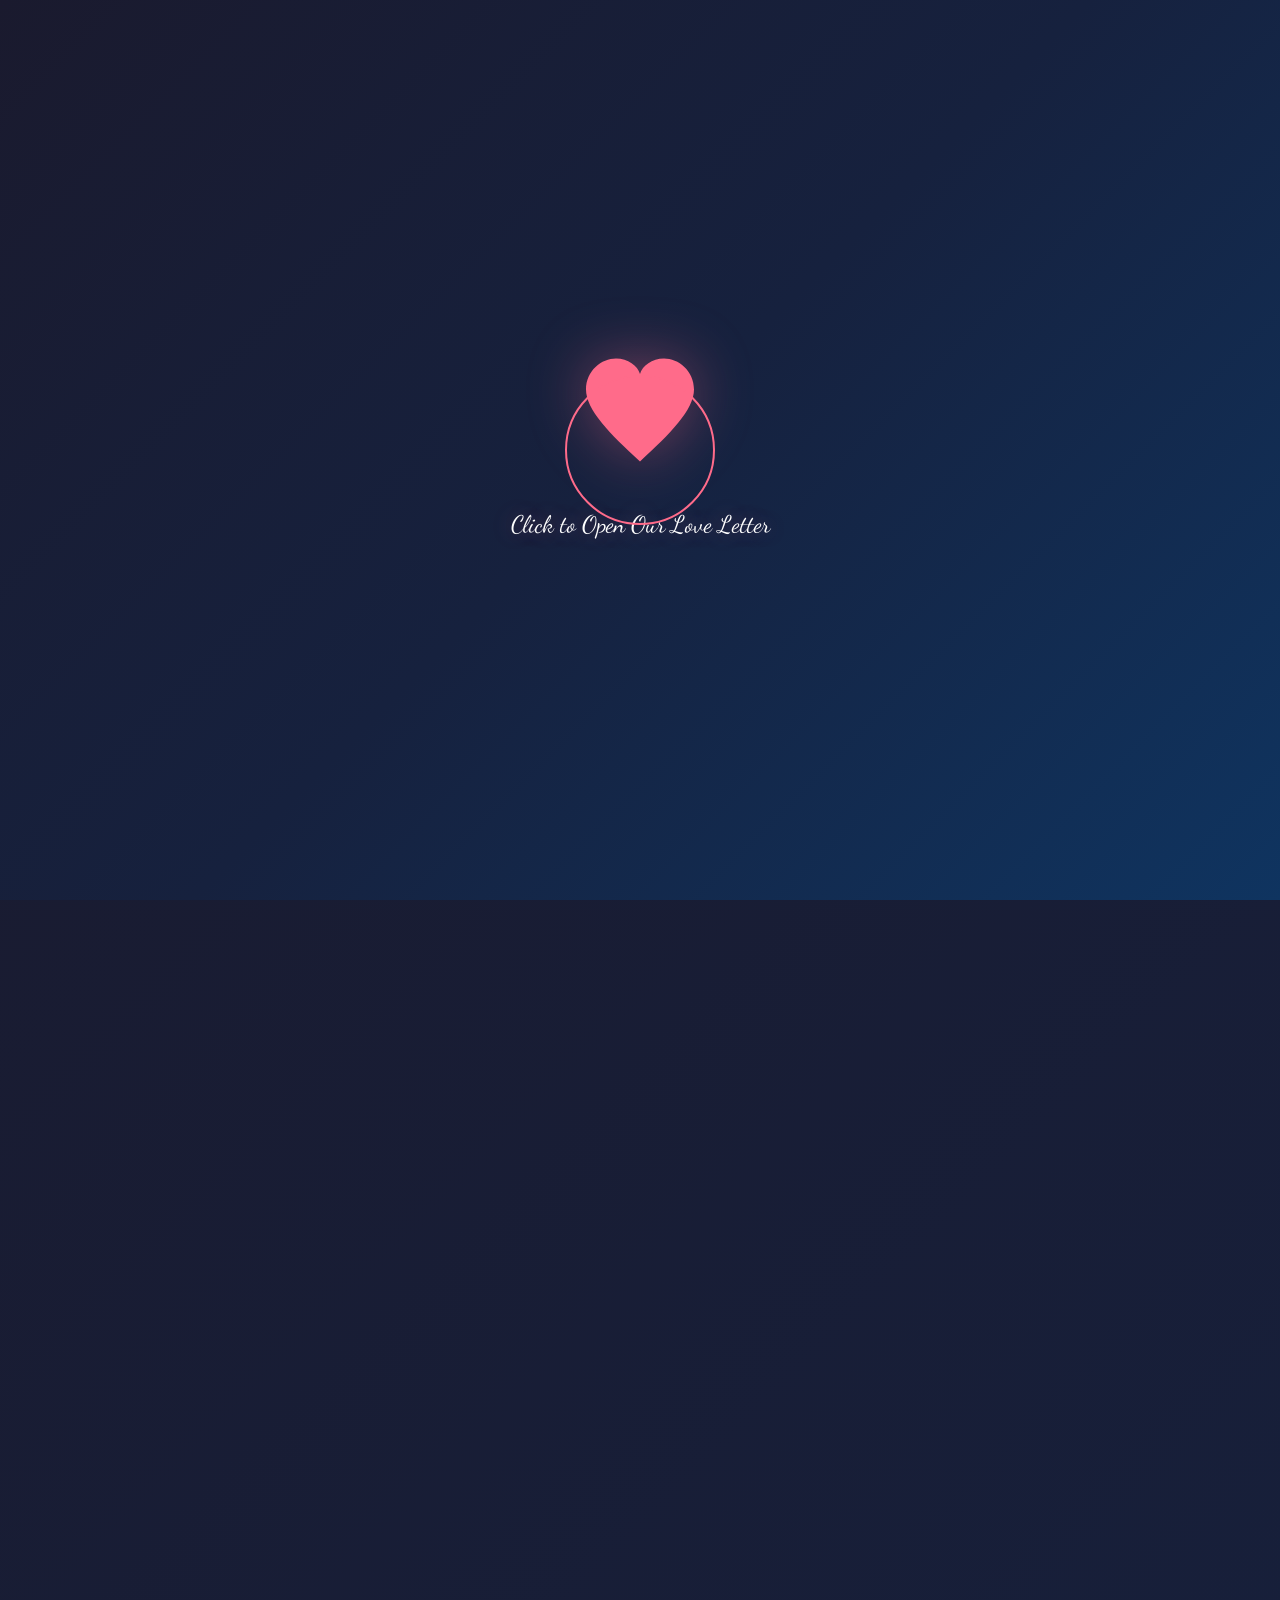
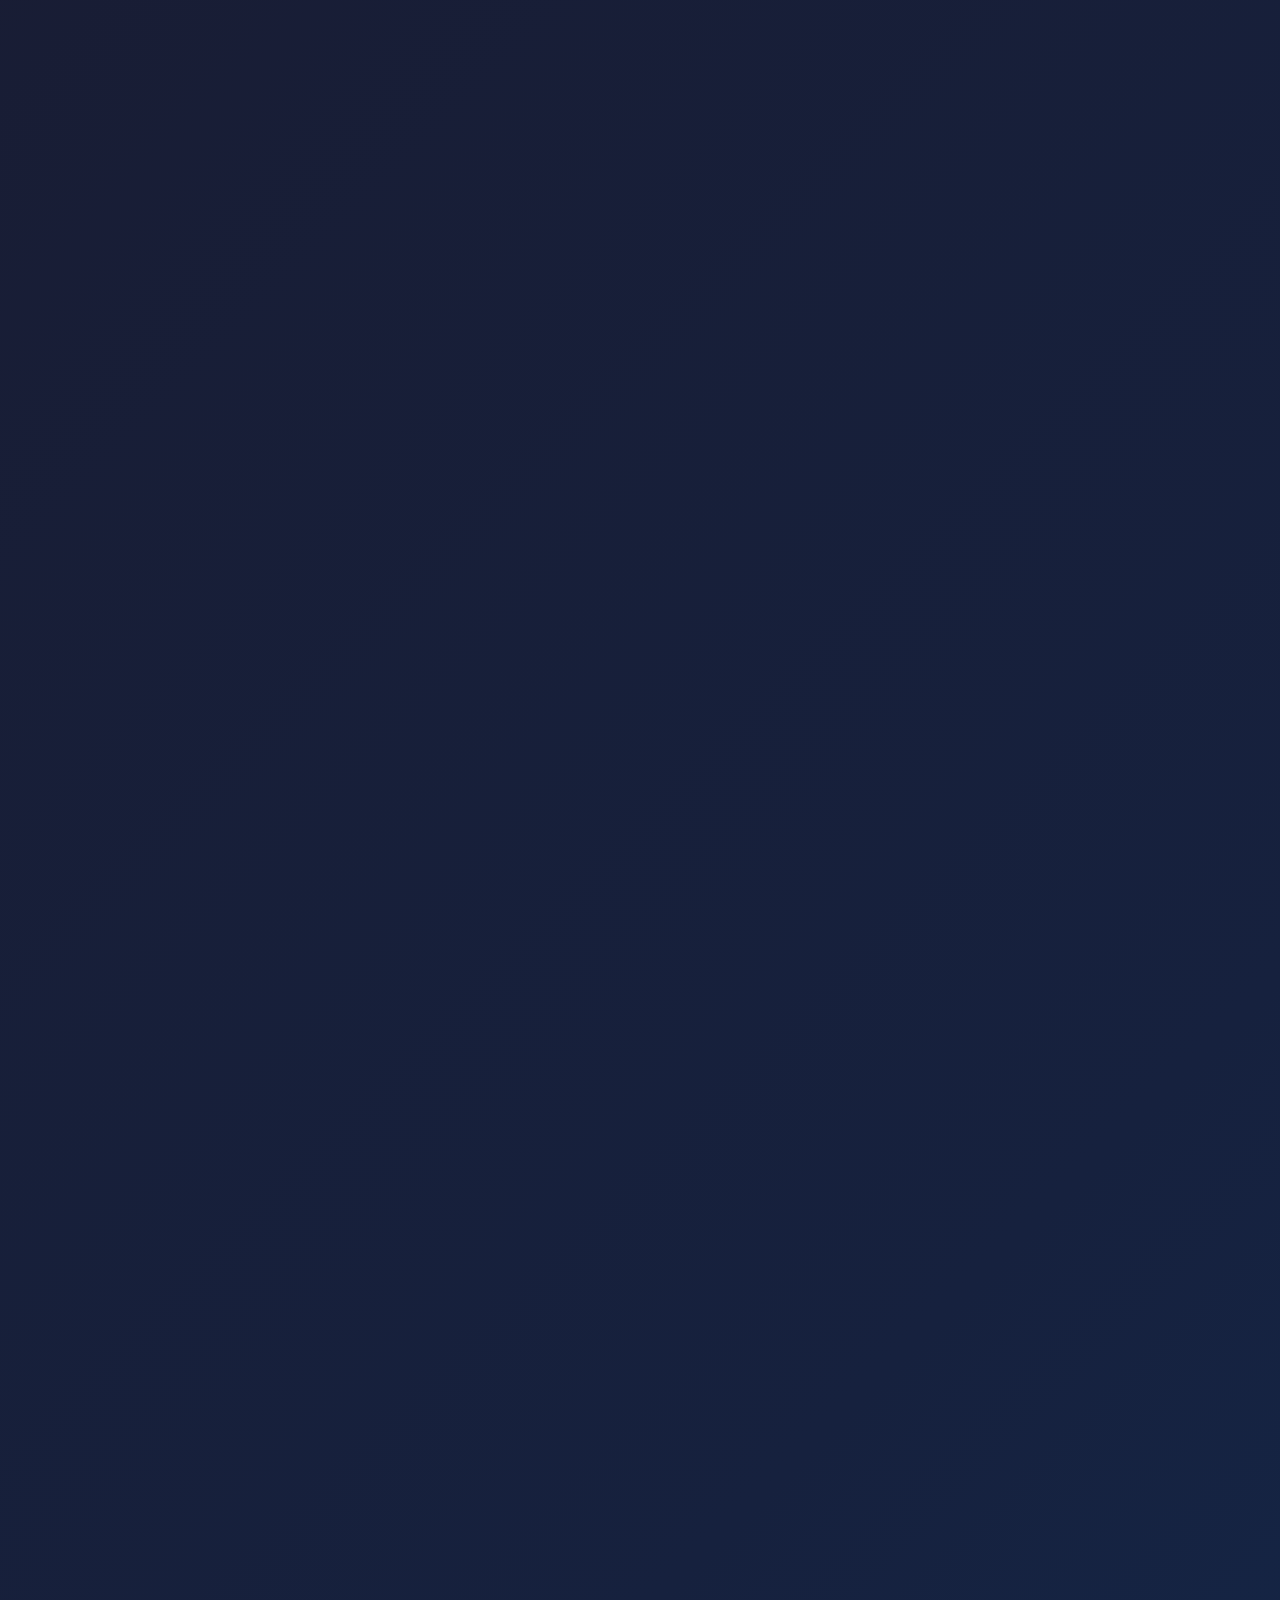
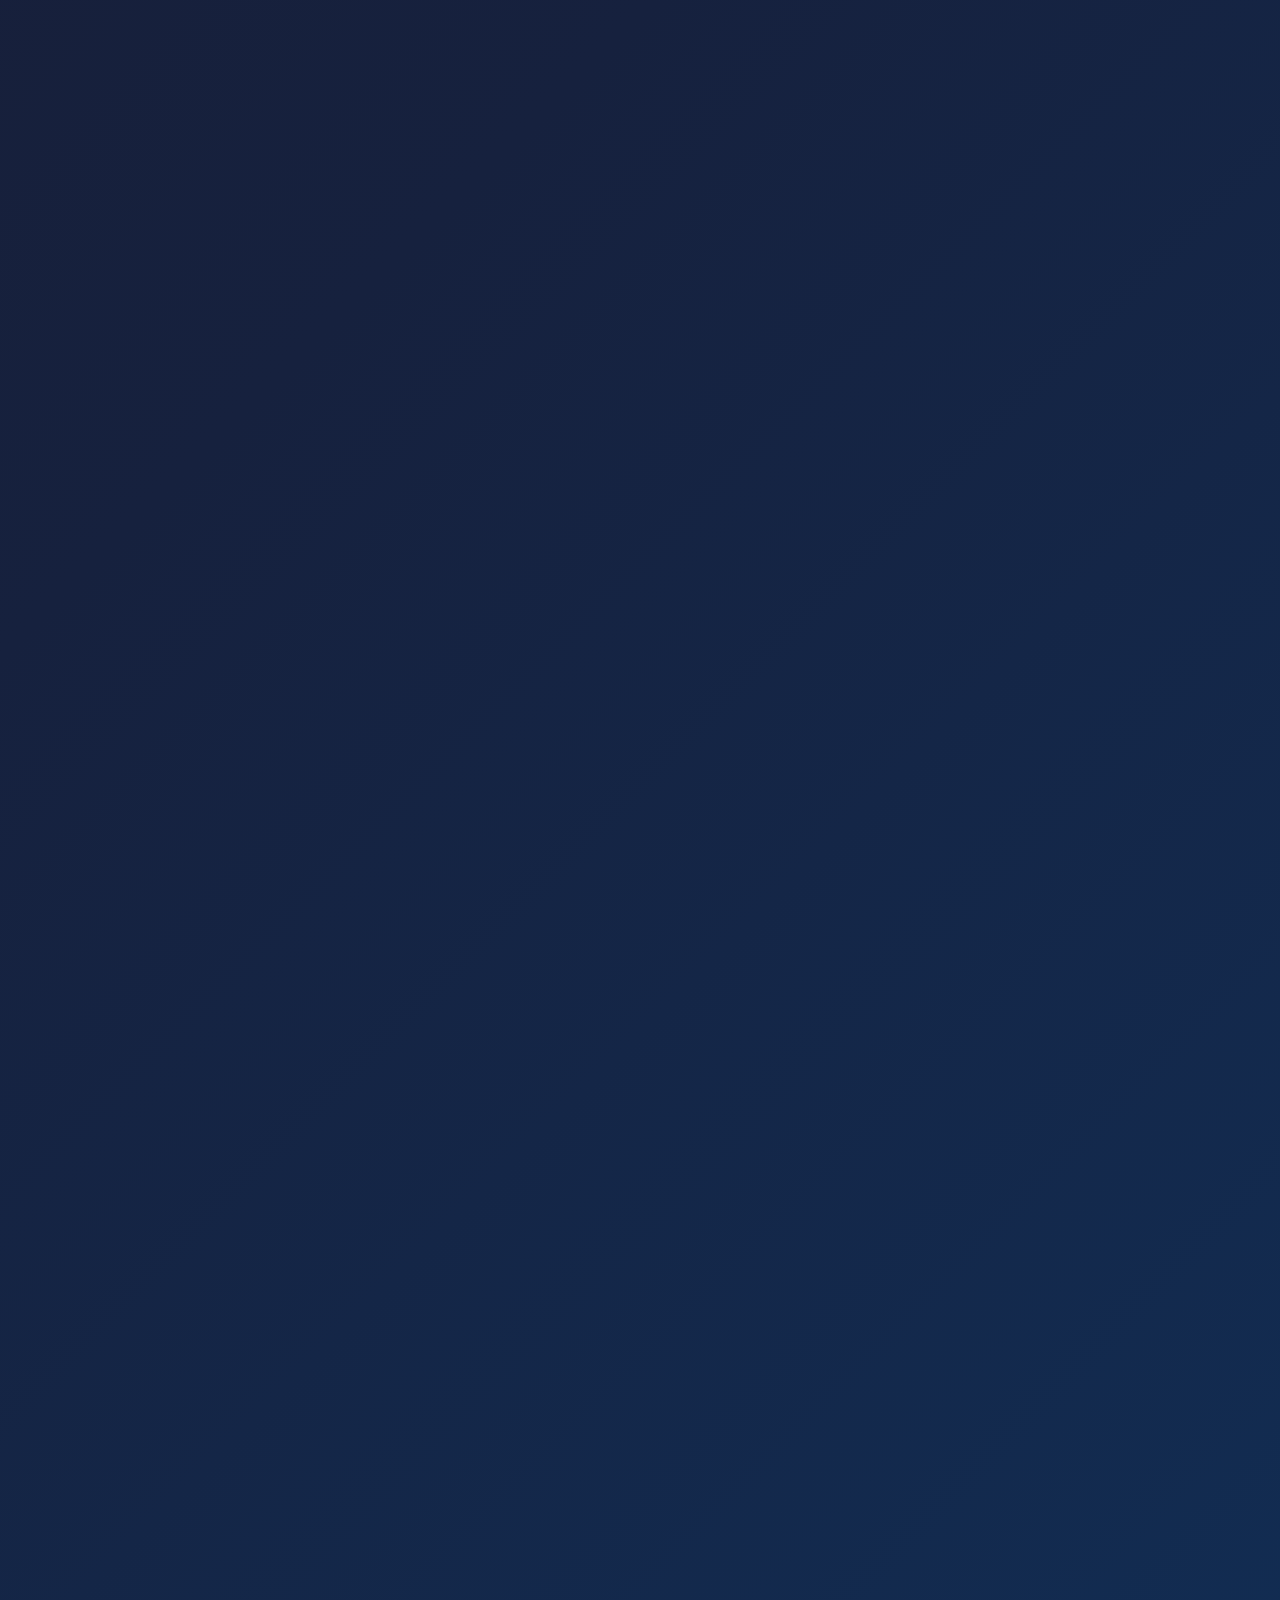
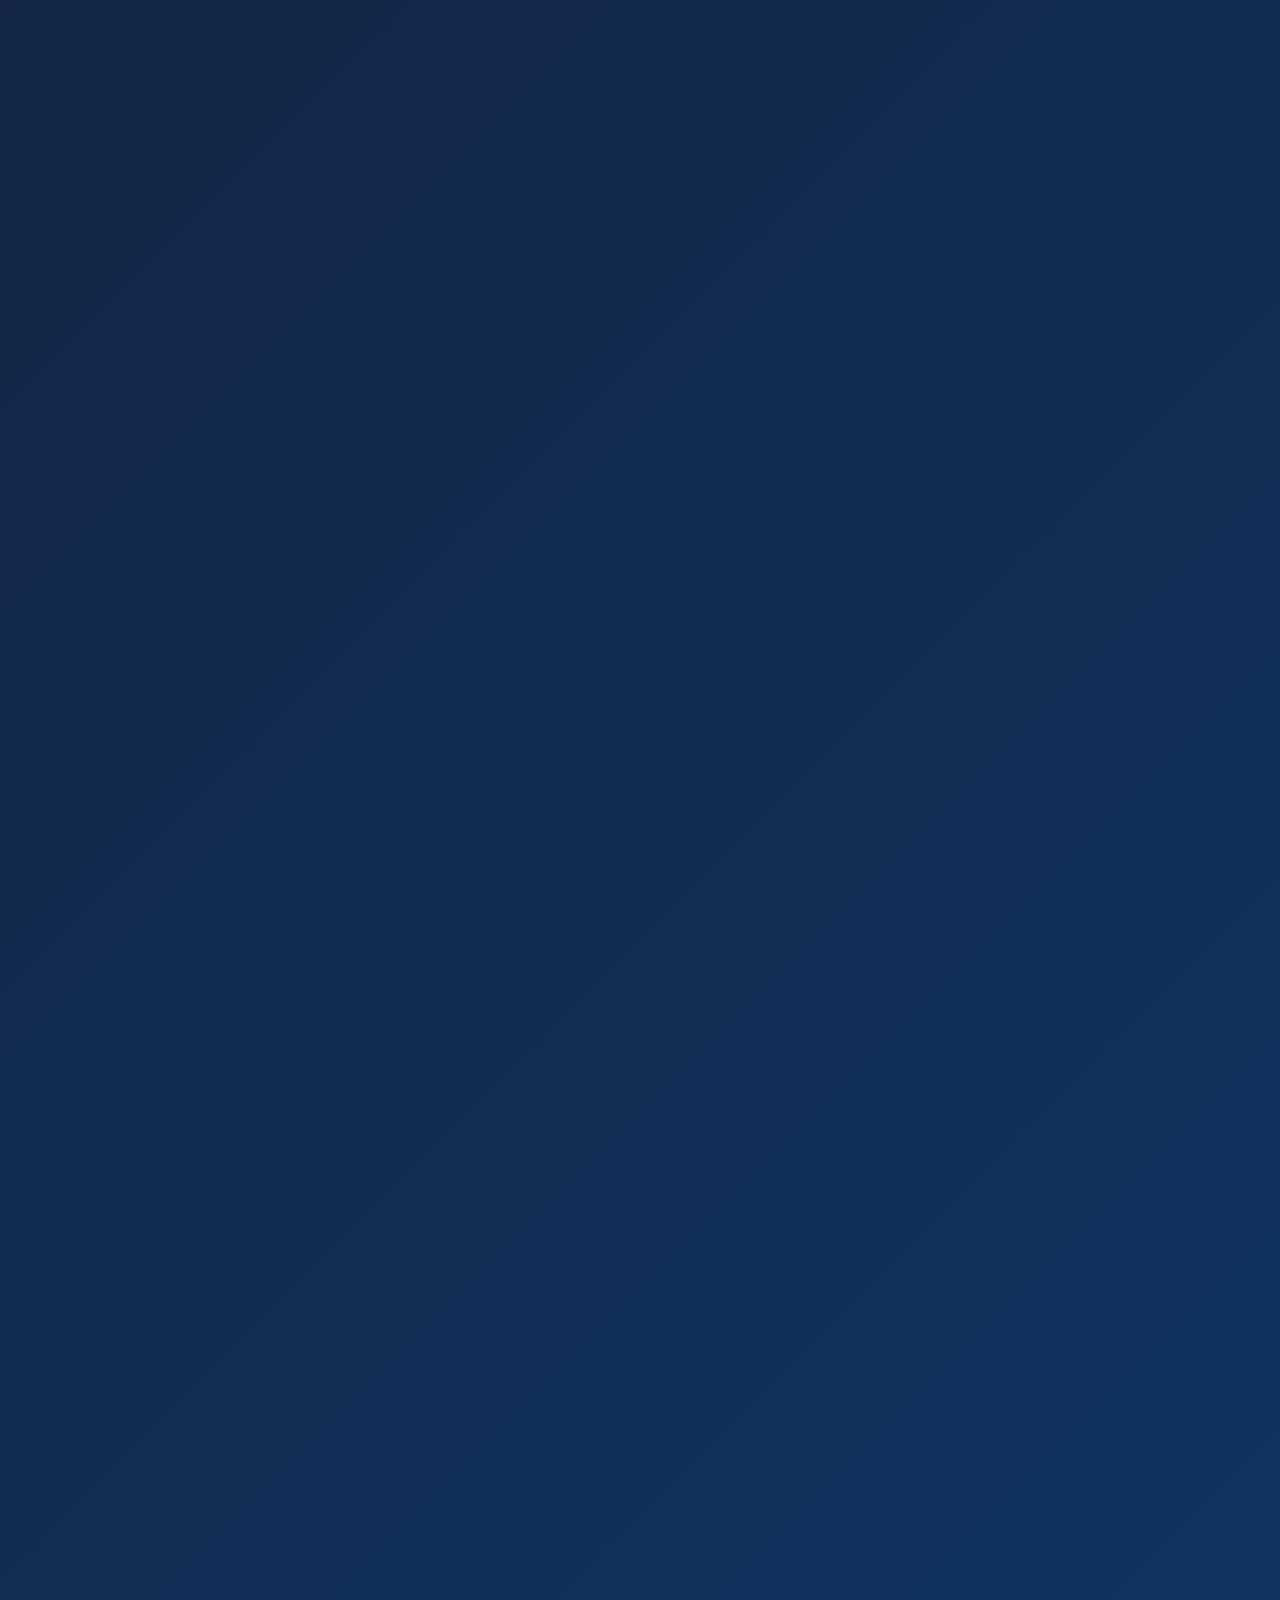
==== index.html @ 81525590 "Fix image extension: jpg -> jpeg" ====
<!DOCTYPE html>
<html lang="en">
<head>
    <meta charset="UTF-8">
    <meta name="viewport" content="width=device-width, initial-scale=1.0">
    <title>Happy Anniversary My Love ❤️</title>
    <link rel="stylesheet" href="css/styles.css">
    <link rel="preconnect" href="https://fonts.googleapis.com">
    <link rel="preconnect" href="https://fonts.gstatic.com" crossorigin>
    <link href="https://fonts.googleapis.com/css2?family=Dancing+Script:wght@400;700&family=Poppins:wght@300;400;600&display=swap" rel="stylesheet">
</head>
<body>
    <!-- Loading Screen -->
    <div id="loader" class="loader">
        <div class="loader-content">
            <div class="heart-loader">
                <svg viewBox="0 0 100 100" class="heart-svg">
                    <path d="M50 88 C25 65, 5 45, 5 28 C5 12, 18 2, 30 2 C40 2, 48 8, 50 15 C52 8, 60 2, 70 2 C82 2, 95 12, 95 28 C95 45, 75 65, 50 88Z" fill="#FF6B8A"/>
                </svg>
            </div>
            <p class="loader-text">Click to Open Our Love Letter</p>
            <div class="pulse-ring"></div>
        </div>
    </div>

    <!-- Canvas for Particles -->
    <canvas id="particles-canvas"></canvas>

    <!-- Custom Cursor -->
    <div id="cursor" class="custom-cursor">
        <svg viewBox="0 0 24 24" width="24" height="24">
            <path d="M12 21.35l-1.45-1.32C5.4 15.36 2 12.28 2 8.5 2 5.42 4.42 3 7.5 3c1.74 0 3.41.81 4.5 2.09C13.09 3.81 14.76 3 16.5 3 19.58 3 22 5.42 22 8.5c0 3.78-3.4 6.86-8.55 11.54L12 21.35z" fill="#FF6B8A"/>
        </svg>
    </div>

    <!-- Main Site -->
    <main id="main-site" class="hidden">
        <!-- Navigation -->
        <nav class="nav">
            <div class="nav-heart">❤️</div>
            <div class="nav-links">
                <a href="#home" class="nav-link active">Home</a>
                <a href="#quotes" class="nav-link">Quotes</a>
                <a href="#countdown" class="nav-link">Countdown</a>
                <a href="#milestones" class="nav-link">Milestones</a>
                <a href="#gallery" class="nav-link">Gallery</a>
            </div>
            <button id="dayNight" class="day-night" aria-label="Toggle day/night mode">
                <span class="sun">☀️</span>
                <span class="moon">🌙</span>
            </button>
        </nav>

        <!-- Hero Section -->
        <section id="home" class="hero">
            <div class="hero-bg">
                <div class="floating-hearts" id="floatingHearts"></div>
            </div>
            <div class="hero-content">
                <div class="hero-image-wrapper">
                    <img src="images/anniversary.jpeg" alt="Our Anniversary" class="hero-image" id="heroImage">
                    <div class="hero-image-glow"></div>
                </div>
                <h1 class="hero-title">
                    <span class="title-line">Happy</span>
                    <span class="title-line">Anniversary</span>
                    <span class="title-line title-accent">My Love</span>
                </h1>
                <p class="hero-subtitle">14 June 2026 — Jyeshtha 14, 2083 Vikram Samvat</p>
                <div class="scroll-indicator">
                    <span>Scroll Down</span>
                    <div class="scroll-arrow"></div>
                </div>
            </div>
        </section>

        <!-- Love Quotes Section -->
        <section id="quotes" class="quotes-section">
            <div class="section-header">
                <h2 class="section-title">Words From My Heart</h2>
                <div class="title-decoration">💕</div>
            </div>
            <div class="quotes-carousel" id="quotesCarousel">
                <div class="quote-card active">
                    <div class="quote-mark">"</div>
                    <p class="quote-text">Tere bina meri zindagi adhoori hai, tere saath har pal pura hai</p>
                    <p class="quote-translation">Without you, my life is incomplete. With you, every moment is perfect.</p>
                </div>
                <div class="quote-card">
                    <div class="quote-mark">"</div>
                    <p class="quote-text">Forever in my heart is where you will be. Nobody else will enter because you have the only key.</p>
                    <p class="quote-translation"></p>
                </div>
                <div class="quote-card">
                    <div class="quote-mark">"</div>
                    <p class="quote-text">Main tujhe har janam mein dhoondunga, ye vaada hai mera</p>
                    <p class="quote-translation">I will find you in every lifetime, this is my promise.</p>
                </div>
                <div class="quote-card">
                    <div class="quote-mark">"</div>
                    <p class="quote-text">I want all of you, forever, you and me, every day.</p>
                    <p class="quote-translation">— The Notebook</p>
                </div>
                <div class="quote-card">
                    <div class="quote-mark">"</div>
                    <p class="quote-text">Tum meri ho, main tumhara — bas itna yaad rakhna</p>
                    <p class="quote-translation">You are mine, I am yours — just remember this.</p>
                </div>
                <div class="quote-card">
                    <div class="quote-mark">"</div>
                    <p class="quote-text">For the two of us, home isn't a place. It is a person. And we are finally home.</p>
                    <p class="quote-translation">— Stephanie Perkins</p>
                </div>
                <div class="quote-card">
                    <div class="quote-mark">"</div>
                    <p class="quote-text">Tere muskurahat se meri duniya roshan ho jaati hai</p>
                    <p class="quote-translation">Your smile lights up my entire world.</p>
                </div>
                <div class="quote-card">
                    <div class="quote-mark">"</div>
                    <p class="quote-text">A million times over, I will always choose you.</p>
                    <p class="quote-translation"></p>
                </div>
            </div>
            <div class="quote-nav">
                <button class="quote-btn prev" aria-label="Previous quote">‹</button>
                <div class="quote-dots" id="quoteDots"></div>
                <button class="quote-btn next" aria-label="Next quote">›</button>
            </div>
        </section>

        <!-- Countdown Section -->
        <section id="countdown" class="countdown-section">
            <div class="section-header">
                <h2 class="section-title">Counting Every Moment</h2>
                <div class="title-decoration">⏰</div>
            </div>
            <div class="countdown-container">
                <div class="countdown-card">
                    <div class="countdown-number" id="days">00</div>
                    <div class="countdown-label">Days</div>
                </div>
                <div class="countdown-separator">:</div>
                <div class="countdown-card">
                    <div class="countdown-number" id="hours">00</div>
                    <div class="countdown-label">Hours</div>
                </div>
                <div class="countdown-separator">:</div>
                <div class="countdown-card">
                    <div class="countdown-number" id="minutes">00</div>
                    <div class="countdown-label">Minutes</div>
                </div>
                <div class="countdown-separator">:</div>
                <div class="countdown-card">
                    <div class="countdown-number" id="seconds">00</div>
                    <div class="countdown-label">Seconds</div>
                </div>
            </div>
            <div class="countdown-message">
                <p>Until our next <span class="highlight">Anniversary</span></p>
                <p class="countdown-date">14 June 2027 — Jyeshtha 14, 2084</p>
            </div>
            <div class="time-together">
                <h3>We've Been Together For</h3>
                <div class="time-display">
                    <span id="togetherYears">0</span> Years
                    <span id="togetherMonths">0</span> Months
                    <span id="togetherDays">0</span> Days
                </div>
            </div>
        </section>

        <!-- Milestones Section -->
        <section id="milestones" class="milestones-section">
            <div class="section-header">
                <h2 class="section-title">Our Journey Together</h2>
                <div class="title-decoration">📅</div>
            </div>
            <div class="milestones-timeline" id="milestonesTimeline">
                <!-- Monthly Milestones -->
                <div class="milestone-card" data-month="1">
                    <div class="milestone-date">
                        <span class="date-english">14 July 2026</span>
                        <span class="date-hindu">Ashadha 2083</span>
                    </div>
                    <div class="milestone-content">
                        <div class="milestone-icon">🌸</div>
                        <h3>1 Month Together</h3>
                        <p>The beginning of our beautiful journey</p>
                    </div>
                </div>
                <div class="milestone-card" data-month="2">
                    <div class="milestone-date">
                        <span class="date-english">14 August 2026</span>
                        <span class="date-hindu">Shravan 2083</span>
                    </div>
                    <div class="milestone-content">
                        <div class="milestone-icon">💕</div>
                        <h3>2 Months Together</h3>
                        <p>Every day with you feels like a blessing</p>
                    </div>
                </div>
                <div class="milestone-card" data-month="3">
                    <div class="milestone-date">
                        <span class="date-english">14 September 2026</span>
                        <span class="date-hindu">Bhadrapada 2083</span>
                    </div>
                    <div class="milestone-content">
                        <div class="milestone-icon">💖</div>
                        <h3>3 Months Together</h3>
                        <p>My love for you grows deeper each day</p>
                    </div>
                </div>
                <div class="milestone-card" data-month="6">
                    <div class="milestone-date">
                        <span class="date-english">14 December 2026</span>
                        <span class="date-hindu">Pausha 2083</span>
                    </div>
                    <div class="milestone-content">
                        <div class="milestone-icon">✨</div>
                        <h3>6 Months Together</h3>
                        <p>Half a year of magical moments</p>
                    </div>
                </div>
                <div class="milestone-card" data-month="9">
                    <div class="milestone-date">
                        <span class="date-english">14 March 2027</span>
                        <span class="date-hindu">Chaitra 2084</span>
                    </div>
                    <div class="milestone-content">
                        <div class="milestone-icon">🌟</div>
                        <h3>9 Months Together</h3>
                        <p>Nine months of pure happiness</p>
                    </div>
                </div>
                <div class="milestone-card yearly" data-year="1">
                    <div class="milestone-date">
                        <span class="date-english">14 June 2027</span>
                        <span class="date-hindu">Jyeshtha 14, 2084</span>
                    </div>
                    <div class="milestone-content">
                        <div class="milestone-icon">🎂</div>
                        <h3>1 Year Anniversary</h3>
                        <p>365 days of love, laughter, and togetherness</p>
                    </div>
                </div>
                <div class="milestone-card yearly" data-year="2">
                    <div class="milestone-date">
                        <span class="date-english">14 June 2028</span>
                        <span class="date-hindu">Jyeshtha 14, 2085</span>
                    </div>
                    <div class="milestone-content">
                        <div class="milestone-icon">💑</div>
                        <h3>2 Years Anniversary</h3>
                        <p>Two years of forever love</p>
                    </div>
                </div>
                <div class="milestone-card yearly" data-year="5">
                    <div class="milestone-date">
                        <span class="date-english">14 June 2031</span>
                        <span class="date-hindu">Jyeshtha 14, 2088</span>
                    </div>
                    <div class="milestone-content">
                        <div class="milestone-icon">👑</div>
                        <h3>5 Years Anniversary</h3>
                        <p>Five years of ruling this love kingdom together</p>
                    </div>
                </div>
                <div class="milestone-card yearly" data-year="10">
                    <div class="milestone-date">
                        <span class="date-english">14 June 2036</span>
                        <span class="date-hindu">Jyeshtha 14, 2093</span>
                    </div>
                    <div class="milestone-content">
                        <div class="milestone-icon">💍</div>
                        <h3>10 Years Anniversary</h3>
                        <p>A decade of unconditional love</p>
                    </div>
                </div>
                <div class="milestone-card yearly forever" data-year="forever">
                    <div class="milestone-date">
                        <span class="date-english">Forever & Always</span>
                        <span class="date-hindu">Har Janam Ka Saath</span>
                    </div>
                    <div class="milestone-content">
                        <div class="milestone-icon">♾️</div>
                        <h3>Together Forever</h3>
                        <p>Main tujhe har janam mein dhoondunga</p>
                    </div>
                </div>
            </div>
        </section>

        <!-- Photo Gallery Section -->
        <section id="gallery" class="gallery-section">
            <div class="section-header">
                <h2 class="section-title">Our Beautiful Moments</h2>
                <div class="title-decoration">📸</div>
            </div>
            <div class="gallery-grid" id="galleryGrid">
                <div class="gallery-item" data-caption="Our First Photo Together">
                    <img src="images/anniversary.jpeg" alt="Our Moment" loading="lazy">
                    <div class="gallery-overlay">
                        <span class="gallery-caption">Our First Photo Together</span>
                    </div>
                </div>
                <!-- Add more images here as you add them to the images folder -->
            </div>
            <p class="gallery-hint">Click on photos to view them larger</p>
        </section>

        <!-- Love Letter Section -->
        <section id="letter" class="letter-section">
            <div class="section-header">
                <h2 class="section-title">A Letter For You</h2>
                <div class="title-decoration">💌</div>
            </div>
            <div class="letter-container" id="letterContainer">
                <div class="letter-paper">
                    <div class="letter-content">
                        <p class="letter-greeting">My Dearest Love,</p>
                        <p class="letter-paragraph" data-reveal="1">From the moment you walked into my life, everything changed. The world became more colorful, more beautiful, more meaningful.</p>
                        <p class="letter-paragraph" data-reveal="2">You are my sun on the cloudiest days, my smile when I forget how to laugh, my strength when I feel weak.</p>
                        <p class="letter-paragraph" data-reveal="3">Every day with you is a gift I never knew I needed. Every moment is a memory I'll treasure forever.</p>
                        <p class="letter-paragraph" data-reveal="4">Tere bina meri zindagi adhoori hai. You complete me in ways words cannot express.</p>
                        <p class="letter-paragraph" data-reveal="5">I promise to love you today, tomorrow, and every day after that. Through every storm, through every sunrise, through every lifetime.</p>
                        <p class="letter-paragraph" data-reveal="6">You are my forever, my always, my everything.</p>
                        <p class="letter-signature">Forever Yours ❤️</p>
                    </div>
                </div>
            </div>
        </section>

        <!-- Footer -->
        <footer class="footer">
            <div class="footer-content">
                <div class="footer-heart">
                    <svg viewBox="0 0 24 24" width="48" height="48" class="heartbeat">
                        <path d="M12 21.35l-1.45-1.32C5.4 15.36 2 12.28 2 8.5 2 5.42 4.42 3 7.5 3c1.74 0 3.41.81 4.5 2.09C13.09 3.81 14.76 3 16.5 3 19.58 3 22 5.42 22 8.5c0 3.78-3.4 6.86-8.55 11.54L12 21.35z" fill="#FF6B8A"/>
                    </svg>
                </div>
                <p class="footer-text">Made with ❤️ for the love of my life</p>
                <p class="footer-date" id="footerDate"></p>
                <div class="footer-shortcuts">
                    <p>Press <kbd>L</kbd> for confetti | <kbd>H</kbd> for hearts | <kbd>M</kbd> for music</p>
                </div>
            </div>
        </footer>
    </main>

    <!-- Lightbox -->
    <div id="lightbox" class="lightbox">
        <button class="lightbox-close" aria-label="Close">&times;</button>
        <img src="" alt="" class="lightbox-image" id="lightboxImage">
        <p class="lightbox-caption" id="lightboxCaption"></p>
    </div>

    <!-- Confetti Container -->
    <div id="confetti" class="confetti-container"></div>

    <!-- Audio -->
    <audio id="bgMusic" loop>
        <source src="music/love-song.mp3" type="audio/mpeg">
    </audio>

    <script src="js/script.js"></script>
</body>
</html>
---- css/styles.css ----
/* ========================================
   Anniversary Website - Dreamy Styles
   ======================================== */

/* CSS Variables */
:root {
    --primary: #FF6B8A;
    --secondary: #C9B1FF;
    --accent: #FFD700;
    --dark: #1A1A2E;
    --darker: #0F0F1A;
    --text: #FFFFFF;
    --text-muted: rgba(255, 255, 255, 0.7);
    --glow: rgba(255, 107, 138, 0.4);
    --glow-secondary: rgba(201, 177, 255, 0.3);
    --gradient: linear-gradient(135deg, var(--primary), var(--secondary), var(--accent));
    --gradient-bg: linear-gradient(135deg, #1A1A2E 0%, #16213E 50%, #0F3460 100%);
    --shadow: 0 10px 40px rgba(255, 107, 138, 0.3);
    --shadow-glow: 0 0 30px var(--glow);
    --transition: all 0.3s cubic-bezier(0.4, 0, 0.2, 1);
    --font-display: 'Dancing Script', cursive;
    --font-body: 'Poppins', sans-serif;
}

/* Reset & Base */
*, *::before, *::after {
    margin: 0;
    padding: 0;
    box-sizing: border-box;
}

html {
    scroll-behavior: smooth;
    font-size: 16px;
}

body {
    font-family: var(--font-body);
    background: var(--gradient-bg);
    color: var(--text);
    min-height: 100vh;
    overflow-x: hidden;
    line-height: 1.6;
}

/* Custom Cursor */
.custom-cursor {
    position: fixed;
    top: 0;
    left: 0;
    width: 40px;
    height: 40px;
    pointer-events: none;
    z-index: 10000;
    transform: translate(-50%, -50%);
    transition: transform 0.1s ease;
    opacity: 0;
    mix-blend-mode: screen;
}

.custom-cursor.visible {
    opacity: 1;
}

.custom-cursor svg {
    filter: drop-shadow(0 0 10px var(--glow));
    animation: pulse 1.5s ease-in-out infinite;
}

/* Canvas for Particles */
#particles-canvas {
    position: fixed;
    top: 0;
    left: 0;
    width: 100%;
    height: 100%;
    pointer-events: none;
    z-index: 1;
}

/* ========================================
   Loading Screen
   ======================================== */
.loader {
    position: fixed;
    top: 0;
    left: 0;
    width: 100%;
    height: 100%;
    background: var(--gradient-bg);
    display: flex;
    align-items: center;
    justify-content: center;
    z-index: 9999;
    cursor: pointer;
    transition: opacity 0.8s ease, visibility 0.8s ease;
}

.loader.hidden {
    opacity: 0;
    visibility: hidden;
    pointer-events: none;
}

.loader-content {
    text-align: center;
    position: relative;
}

.heart-loader {
    width: 120px;
    height: 120px;
    margin: 0 auto 30px;
    animation: heartbeat 1.2s ease-in-out infinite;
}

.heart-svg {
    width: 100%;
    height: 100%;
    filter: drop-shadow(0 0 30px var(--glow));
}

.heart-svg path {
    fill: var(--primary);
    animation: heartPulse 1.2s ease-in-out infinite;
}

.loader-text {
    font-family: var(--font-display);
    font-size: 1.5rem;
    color: var(--text);
    text-shadow: 0 0 20px var(--glow);
    animation: fadeInOut 2s ease-in-out infinite;
}

.pulse-ring {
    position: absolute;
    top: 50%;
    left: 50%;
    transform: translate(-50%, -50%);
    width: 150px;
    height: 150px;
    border: 2px solid var(--primary);
    border-radius: 50%;
    animation: pulseRing 2s ease-out infinite;
}

/* ========================================
   Navigation
   ======================================== */
.nav {
    position: fixed;
    top: 0;
    left: 0;
    width: 100%;
    padding: 1rem 2rem;
    display: flex;
    align-items: center;
    justify-content: space-between;
    z-index: 1000;
    background: rgba(26, 26, 46, 0.8);
    backdrop-filter: blur(20px);
    border-bottom: 1px solid rgba(255, 107, 138, 0.2);
    transform: translateY(-100%);
    transition: transform 0.5s ease;
}

.nav.visible {
    transform: translateY(0);
}

.nav-heart {
    font-size: 1.5rem;
    animation: heartbeat 1.5s ease-in-out infinite;
}

.nav-links {
    display: flex;
    gap: 2rem;
}

.nav-link {
    color: var(--text-muted);
    text-decoration: none;
    font-size: 0.9rem;
    font-weight: 500;
    transition: var(--transition);
    position: relative;
}

.nav-link::after {
    content: '';
    position: absolute;
    bottom: -5px;
    left: 0;
    width: 0;
    height: 2px;
    background: var(--gradient);
    transition: width 0.3s ease;
}

.nav-link:hover,
.nav-link.active {
    color: var(--text);
}

.nav-link:hover::after,
.nav-link.active::after {
    width: 100%;
}

.day-night {
    background: none;
    border: none;
    font-size: 1.5rem;
    cursor: pointer;
    transition: var(--transition);
}

.day-night:hover {
    transform: scale(1.2);
}

.moon { display: none; }
body.night-mode .sun { display: none; }
body.night-mode .moon { display: inline; }

/* ========================================
   Hero Section
   ======================================== */
.hero {
    min-height: 100vh;
    display: flex;
    align-items: center;
    justify-content: center;
    position: relative;
    padding: 2rem;
    overflow: hidden;
}

.hero-bg {
    position: absolute;
    top: 0;
    left: 0;
    width: 100%;
    height: 100%;
    background: radial-gradient(ellipse at center, rgba(255, 107, 138, 0.15) 0%, transparent 70%);
}

.floating-hearts {
    position: absolute;
    width: 100%;
    height: 100%;
    overflow: hidden;
}

.floating-heart {
    position: absolute;
    font-size: 1.5rem;
    animation: floatUp 15s linear infinite;
    opacity: 0.6;
}

.hero-content {
    text-align: center;
    position: relative;
    z-index: 10;
}

.hero-image-wrapper {
    position: relative;
    width: 280px;
    height: 280px;
    margin: 0 auto 2rem;
    perspective: 1000px;
}

.hero-image {
    width: 100%;
    height: 100%;
    object-fit: cover;
    border-radius: 20px;
    box-shadow: var(--shadow);
    transition: transform 0.3s ease;
    transform-style: preserve-3d;
}

.hero-image-glow {
    position: absolute;
    top: -10px;
    left: -10px;
    right: -10px;
    bottom: -10px;
    background: var(--gradient);
    border-radius: 25px;
    z-index: -1;
    filter: blur(20px);
    opacity: 0.5;
    animation: glowPulse 3s ease-in-out infinite;
}

.hero-title {
    font-family: var(--font-display);
    font-size: 4rem;
    line-height: 1.2;
    margin-bottom: 1rem;
    text-shadow: 0 0 30px var(--glow);
}

.title-line {
    display: block;
    animation: slideUp 0.8s ease forwards;
    opacity: 0;
    transform: translateY(30px);
}

.title-line:nth-child(1) { animation-delay: 0.2s; }
.title-line:nth-child(2) { animation-delay: 0.4s; }
.title-line:nth-child(3) { animation-delay: 0.6s; }

.title-accent {
    color: var(--accent);
    font-size: 5rem;
}

.hero-subtitle {
    font-size: 1.1rem;
    color: var(--text-muted);
    margin-bottom: 2rem;
    animation: fadeIn 1s ease 0.8s forwards;
    opacity: 0;
}

.scroll-indicator {
    animation: bounce 2s ease infinite;
}

.scroll-indicator span {
    display: block;
    font-size: 0.8rem;
    color: var(--text-muted);
    margin-bottom: 0.5rem;
}

.scroll-arrow {
    width: 30px;
    height: 30px;
    border-right: 2px solid var(--primary);
    border-bottom: 2px solid var(--primary);
    transform: rotate(45deg);
    margin: 0 auto;
}

/* ========================================
   Section Styles
   ======================================== */
.section-header {
    text-align: center;
    margin-bottom: 4rem;
}

.section-title {
    font-family: var(--font-display);
    font-size: 3rem;
    margin-bottom: 0.5rem;
    text-shadow: 0 0 20px var(--glow);
}

.title-decoration {
    font-size: 2rem;
    animation: bounce 2s ease infinite;
}

/* ========================================
   Quotes Section
   ======================================== */
.quotes-section {
    padding: 6rem 2rem;
    position: relative;
    overflow: hidden;
}

.quotes-section::before {
    content: '';
    position: absolute;
    top: 0;
    left: 0;
    width: 100%;
    height: 100%;
    background: radial-gradient(ellipse at 30% 50%, rgba(201, 177, 255, 0.1) 0%, transparent 50%);
}

.quotes-carousel {
    max-width: 800px;
    margin: 0 auto;
    position: relative;
    min-height: 300px;
}

.quote-card {
    position: absolute;
    top: 0;
    left: 0;
    width: 100%;
    opacity: 0;
    transform: translateX(100px);
    transition: all 0.6s cubic-bezier(0.4, 0, 0.2, 1);
    background: rgba(255, 255, 255, 0.05);
    border-radius: 20px;
    padding: 3rem;
    border: 1px solid rgba(255, 255, 255, 0.1);
    backdrop-filter: blur(10px);
}

.quote-card.active {
    opacity: 1;
    transform: translateX(0);
    position: relative;
}

.quote-mark {
    font-family: var(--font-display);
    font-size: 6rem;
    color: var(--primary);
    line-height: 1;
    margin-bottom: -2rem;
    opacity: 0.5;
}

.quote-text {
    font-size: 1.5rem;
    font-style: italic;
    line-height: 1.8;
    margin-bottom: 1rem;
}

.quote-translation {
    font-size: 0.9rem;
    color: var(--text-muted);
    font-style: normal;
}

.quote-nav {
    display: flex;
    align-items: center;
    justify-content: center;
    gap: 1rem;
    margin-top: 2rem;
}

.quote-btn {
    background: rgba(255, 255, 255, 0.1);
    border: none;
    color: var(--text);
    width: 40px;
    height: 40px;
    border-radius: 50%;
    font-size: 1.5rem;
    cursor: pointer;
    transition: var(--transition);
}

.quote-btn:hover {
    background: var(--primary);
    transform: scale(1.1);
}

.quote-dots {
    display: flex;
    gap: 0.5rem;
}

.quote-dot {
    width: 10px;
    height: 10px;
    border-radius: 50%;
    background: rgba(255, 255, 255, 0.3);
    cursor: pointer;
    transition: var(--transition);
}

.quote-dot.active {
    background: var(--primary);
    transform: scale(1.3);
}

/* ========================================
   Countdown Section
   ======================================== */
.countdown-section {
    padding: 6rem 2rem;
    position: relative;
}

.countdown-section::before {
    content: '';
    position: absolute;
    top: 0;
    left: 0;
    width: 100%;
    height: 100%;
    background: radial-gradient(ellipse at 70% 50%, rgba(255, 107, 138, 0.1) 0%, transparent 50%);
}

.countdown-container {
    display: flex;
    justify-content: center;
    align-items: center;
    gap: 1rem;
    flex-wrap: wrap;
    margin-bottom: 3rem;
}

.countdown-card {
    background: rgba(255, 255, 255, 0.05);
    border-radius: 20px;
    padding: 2rem 1.5rem;
    min-width: 120px;
    border: 1px solid rgba(255, 255, 255, 0.1);
    backdrop-filter: blur(10px);
    transition: var(--transition);
}

.countdown-card:hover {
    transform: translateY(-10px);
    box-shadow: var(--shadow);
}

.countdown-number {
    font-size: 4rem;
    font-weight: 600;
    background: var(--gradient);
    -webkit-background-clip: text;
    -webkit-text-fill-color: transparent;
    background-clip: text;
    font-family: var(--font-body);
}

.countdown-label {
    font-size: 0.9rem;
    color: var(--text-muted);
    text-transform: uppercase;
    letter-spacing: 2px;
}

.countdown-separator {
    font-size: 3rem;
    color: var(--primary);
    animation: blink 1s ease infinite;
}

.countdown-message {
    text-align: center;
    margin-bottom: 3rem;
}

.countdown-message p {
    font-size: 1.2rem;
    color: var(--text-muted);
}

.highlight {
    color: var(--accent);
    font-weight: 600;
}

.countdown-date {
    font-size: 0.9rem;
    margin-top: 0.5rem;
}

.time-together {
    text-align: center;
    padding: 3rem;
    background: rgba(255, 255, 255, 0.05);
    border-radius: 20px;
    border: 1px solid rgba(255, 255, 255, 0.1);
    max-width: 600px;
    margin: 0 auto;
}

.time-together h3 {
    font-family: var(--font-display);
    font-size: 1.5rem;
    margin-bottom: 1rem;
    color: var(--secondary);
}

.time-display {
    font-size: 1.3rem;
    display: flex;
    justify-content: center;
    gap: 1rem;
    flex-wrap: wrap;
}

.time-display span {
    color: var(--accent);
    font-weight: 600;
}

/* ========================================
   Milestones Section
   ======================================== */
.milestones-section {
    padding: 6rem 2rem;
    position: relative;
}

.milestones-timeline {
    max-width: 800px;
    margin: 0 auto;
    position: relative;
}

.milestones-timeline::before {
    content: '';
    position: absolute;
    left: 50%;
    top: 0;
    bottom: 0;
    width: 2px;
    background: linear-gradient(to bottom, var(--primary), var(--secondary), var(--accent));
    transform: translateX(-50%);
}

.milestone-card {
    display: flex;
    align-items: center;
    margin-bottom: 3rem;
    opacity: 0;
    transform: translateX(-50px);
    transition: all 0.6s ease;
}

.milestone-card.visible {
    opacity: 1;
    transform: translateX(0);
}

.milestone-card:nth-child(even) {
    flex-direction: row-reverse;
    transform: translateX(50px);
}

.milestone-card:nth-child(even).visible {
    transform: translateX(0);
}

.milestone-date {
    flex: 1;
    text-align: right;
    padding-right: 3rem;
}

.milestone-card:nth-child(even) .milestone-date {
    text-align: left;
    padding-right: 0;
    padding-left: 3rem;
}

.date-english {
    display: block;
    font-size: 1.1rem;
    font-weight: 600;
    color: var(--text);
}

.date-hindu {
    display: block;
    font-size: 0.85rem;
    color: var(--secondary);
    margin-top: 0.3rem;
}

.milestone-content {
    width: 60px;
    height: 60px;
    background: var(--gradient);
    border-radius: 50%;
    display: flex;
    align-items: center;
    justify-content: center;
    font-size: 1.5rem;
    position: relative;
    z-index: 10;
    box-shadow: var(--shadow-glow);
}

.milestone-card .milestone-icon {
    flex: 1;
    padding-left: 3rem;
    text-align: left;
}

.milestone-card:nth-child(even) .milestone-icon {
    padding-left: 0;
    padding-right: 3rem;
    text-align: right;
}

.milestone-content h3 {
    font-family: var(--font-display);
    font-size: 1.3rem;
    margin-bottom: 0.3rem;
}

.milestone-content p {
    font-size: 0.9rem;
    color: var(--text-muted);
}

.milestone-card.yearly .milestone-content {
    width: 80px;
    height: 80px;
    font-size: 2rem;
}

.milestone-card.forever .milestone-content {
    background: linear-gradient(135deg, var(--accent), var(--primary));
    animation: glowPulse 2s ease-in-out infinite;
}

/* ========================================
   Gallery Section
   ======================================== */
.gallery-section {
    padding: 6rem 2rem;
    position: relative;
}

.gallery-grid {
    display: grid;
    grid-template-columns: repeat(auto-fill, minmax(300px, 1fr));
    gap: 1.5rem;
    max-width: 1200px;
    margin: 0 auto;
}

.gallery-item {
    position: relative;
    border-radius: 20px;
    overflow: hidden;
    aspect-ratio: 1;
    cursor: pointer;
    transition: var(--transition);
}

.gallery-item:hover {
    transform: translateY(-10px) scale(1.02);
    box-shadow: var(--shadow);
}

.gallery-item img {
    width: 100%;
    height: 100%;
    object-fit: cover;
    transition: transform 0.5s ease;
}

.gallery-item:hover img {
    transform: scale(1.1);
}

.gallery-overlay {
    position: absolute;
    bottom: 0;
    left: 0;
    right: 0;
    padding: 2rem 1.5rem;
    background: linear-gradient(transparent, rgba(0, 0, 0, 0.8));
    transform: translateY(100%);
    transition: transform 0.3s ease;
}

.gallery-item:hover .gallery-overlay {
    transform: translateY(0);
}

.gallery-caption {
    font-family: var(--font-display);
    font-size: 1.2rem;
}

.gallery-hint {
    text-align: center;
    margin-top: 2rem;
    color: var(--text-muted);
    font-size: 0.9rem;
}

/* ========================================
   Love Letter Section
   ======================================== */
.letter-section {
    padding: 6rem 2rem;
    position: relative;
}

.letter-container {
    max-width: 700px;
    margin: 0 auto;
    perspective: 1000px;
}

.letter-paper {
    background: linear-gradient(135deg, rgba(255, 255, 255, 0.1), rgba(255, 255, 255, 0.05));
    border-radius: 20px;
    padding: 3rem;
    border: 1px solid rgba(255, 255, 255, 0.1);
    backdrop-filter: blur(10px);
    position: relative;
    overflow: hidden;
}

.letter-paper::before {
    content: '';
    position: absolute;
    top: 0;
    left: 0;
    right: 0;
    height: 5px;
    background: var(--gradient);
}

.letter-content {
    position: relative;
}

.letter-greeting {
    font-family: var(--font-display);
    font-size: 2rem;
    color: var(--primary);
    margin-bottom: 2rem;
}

.letter-paragraph {
    font-size: 1.1rem;
    line-height: 1.8;
    margin-bottom: 1.5rem;
    color: var(--text-muted);
    opacity: 0;
    transform: translateY(20px);
    transition: all 0.6s ease;
}

.letter-paragraph.visible {
    opacity: 1;
    transform: translateY(0);
}

.letter-signature {
    font-family: var(--font-display);
    font-size: 1.8rem;
    color: var(--accent);
    text-align: right;
    margin-top: 2rem;
}

/* ========================================
   Footer
   ======================================== */
.footer {
    padding: 4rem 2rem;
    text-align: center;
    position: relative;
    background: rgba(0, 0, 0, 0.2);
}

.footer-heart {
    margin-bottom: 1.5rem;
}

.heartbeat {
    animation: heartbeat 1.5s ease-in-out infinite;
}

.footer-text {
    font-size: 1.1rem;
    color: var(--text-muted);
    margin-bottom: 0.5rem;
}

.footer-date {
    font-size: 0.9rem;
    color: var(--secondary);
    margin-bottom: 1.5rem;
}

.footer-shortcuts p {
    font-size: 0.8rem;
    color: var(--text-muted);
}

kbd {
    background: rgba(255, 255, 255, 0.1);
    padding: 0.2rem 0.5rem;
    border-radius: 5px;
    font-family: monospace;
    border: 1px solid rgba(255, 255, 255, 0.2);
}

/* ========================================
   Lightbox
   ======================================== */
.lightbox {
    position: fixed;
    top: 0;
    left: 0;
    width: 100%;
    height: 100%;
    background: rgba(0, 0, 0, 0.95);
    display: flex;
    align-items: center;
    justify-content: center;
    flex-direction: column;
    z-index: 10000;
    opacity: 0;
    visibility: hidden;
    transition: var(--transition);
}

.lightbox.active {
    opacity: 1;
    visibility: visible;
}

.lightbox-close {
    position: absolute;
    top: 2rem;
    right: 2rem;
    background: none;
    border: none;
    color: var(--text);
    font-size: 3rem;
    cursor: pointer;
    transition: var(--transition);
}

.lightbox-close:hover {
    transform: rotate(90deg);
    color: var(--primary);
}

.lightbox-image {
    max-width: 90%;
    max-height: 80vh;
    border-radius: 10px;
    box-shadow: 0 0 50px var(--glow);
    transform: scale(0.8);
    transition: transform 0.3s ease;
}

.lightbox.active .lightbox-image {
    transform: scale(1);
}

.lightbox-caption {
    margin-top: 1.5rem;
    font-family: var(--font-display);
    font-size: 1.5rem;
    color: var(--text);
}

/* ========================================
   Confetti
   ======================================== */
.confetti-container {
    position: fixed;
    top: 0;
    left: 0;
    width: 100%;
    height: 100%;
    pointer-events: none;
    z-index: 9999;
}

.confetti {
    position: absolute;
    width: 10px;
    height: 10px;
    opacity: 0;
}

/* ========================================
   Animations
   ======================================== */
@keyframes heartbeat {
    0%, 100% { transform: scale(1); }
    25% { transform: scale(1.1); }
    50% { transform: scale(1); }
    75% { transform: scale(1.1); }
}

@keyframes heartPulse {
    0%, 100% { transform: scale(1); }
    50% { transform: scale(1.05); }
}

@keyframes pulseRing {
    0% { transform: translate(-50%, -50%) scale(1); opacity: 1; }
    100% { transform: translate(-50%, -50%) scale(1.5); opacity: 0; }
}

@keyframes fadeInOut {
    0%, 100% { opacity: 0.5; }
    50% { opacity: 1; }
}

@keyframes slideUp {
    to { opacity: 1; transform: translateY(0); }
}

@keyframes fadeIn {
    to { opacity: 1; }
}

@keyframes bounce {
    0%, 100% { transform: translateY(0); }
    50% { transform: translateY(-10px); }
}

@keyframes floatUp {
    0% {
        transform: translateY(100vh) rotate(0deg);
        opacity: 0;
    }
    10% { opacity: 0.6; }
    90% { opacity: 0.6; }
    100% {
        transform: translateY(-100vh) rotate(720deg);
        opacity: 0;
    }
}

@keyframes glowPulse {
    0%, 100% { opacity: 0.5; }
    50% { opacity: 0.8; }
}

@keyframes blink {
    0%, 100% { opacity: 1; }
    50% { opacity: 0.3; }
}

@keyframes confettiFall {
    0% { transform: translateY(-100vh) rotate(0deg); opacity: 1; }
    100% { transform: translateY(100vh) rotate(720deg); opacity: 0; }
}

@keyframes sparkle {
    0%, 100% { transform: scale(0) rotate(0deg); opacity: 0; }
    50% { transform: scale(1) rotate(180deg); opacity: 1; }
}

/* ========================================
   Hidden Class
   ======================================== */
.hidden {
    opacity: 0;
    visibility: hidden;
    pointer-events: none;
}

#main-site {
    transition: opacity 0.8s ease, visibility 0.8s ease;
}

#main-site.visible {
    opacity: 1;
    visibility: visible;
    pointer-events: auto;
}

/* ========================================
   Responsive Design
   ======================================== */
@media (max-width: 1024px) {
    .hero-title { font-size: 3rem; }
    .title-accent { font-size: 4rem; }
    .section-title { font-size: 2.5rem; }
    .milestones-timeline::before { left: 30px; }
    .milestone-card, .milestone-card:nth-child(even) {
        flex-direction: column;
        align-items: flex-start;
        padding-left: 70px;
    }
    .milestone-date, .milestone-card:nth-child(even) .milestone-date {
        text-align: left;
        padding: 0;
        margin-bottom: 1rem;
    }
    .milestone-content {
        position: absolute;
        left: 0;
    }
    .milestone-icon, .milestone-card:nth-child(even) .milestone-icon {
        padding: 0;
        text-align: left;
        width: 100%;
    }
}

@media (max-width: 768px) {
    html { font-size: 14px; }
    
    .nav-links { display: none; }
    
    .hero-image-wrapper {
        width: 200px;
        height: 200px;
    }
    
    .hero-title { font-size: 2.5rem; }
    .title-accent { font-size: 3rem; }
    
    .countdown-container { gap: 0.5rem; }
    .countdown-card { min-width: 70px; padding: 1rem; }
    .countdown-number { font-size: 2.5rem; }
    .countdown-separator { font-size: 2rem; }
    
    .quote-card { padding: 2rem; }
    .quote-text { font-size: 1.2rem; }
    
    .gallery-grid {
        grid-template-columns: repeat(2, 1fr);
        gap: 1rem;
    }
    
    .letter-paper { padding: 2rem; }
    .letter-greeting { font-size: 1.5rem; }
    
    .time-display {
        flex-direction: column;
        gap: 0.5rem;
    }
    
    .custom-cursor { display: none; }
}

@media (max-width: 480px) {
    .hero-title { font-size: 2rem; }
    .title-accent { font-size: 2.5rem; }
    
    .countdown-card { min-width: 60px; padding: 0.8rem; }
    .countdown-number { font-size: 2rem; }
    
    .gallery-grid { grid-template-columns: 1fr; }
    
    .milestone-card, .milestone-card:nth-child(even) {
        padding-left: 50px;
    }
    .milestone-content {
        width: 40px;
        height: 40px;
        font-size: 1rem;
    }
}

/* Reduced Motion */
@media (prefers-reduced-motion: reduce) {
    *, *::before, *::after {
        animation-duration: 0.01ms !important;
        animation-iteration-count: 1 !important;
        transition-duration: 0.01ms !important;
    }
    
    .floating-heart,
    .heartbeat,
    .pulse-ring {
        animation: none;
    }
}

/* Night Mode */
body.night-mode {
    --gradient-bg: linear-gradient(135deg, #0a0a12 0%, #121220 50%, #1a1a30 100%);
}

body.night-mode .nav {
    background: rgba(10, 10, 18, 0.9);
}

body.night-mode .letter-paper {
    background: linear-gradient(135deg, rgba(255, 255, 255, 0.05), rgba(255, 255, 255, 0.02));
}
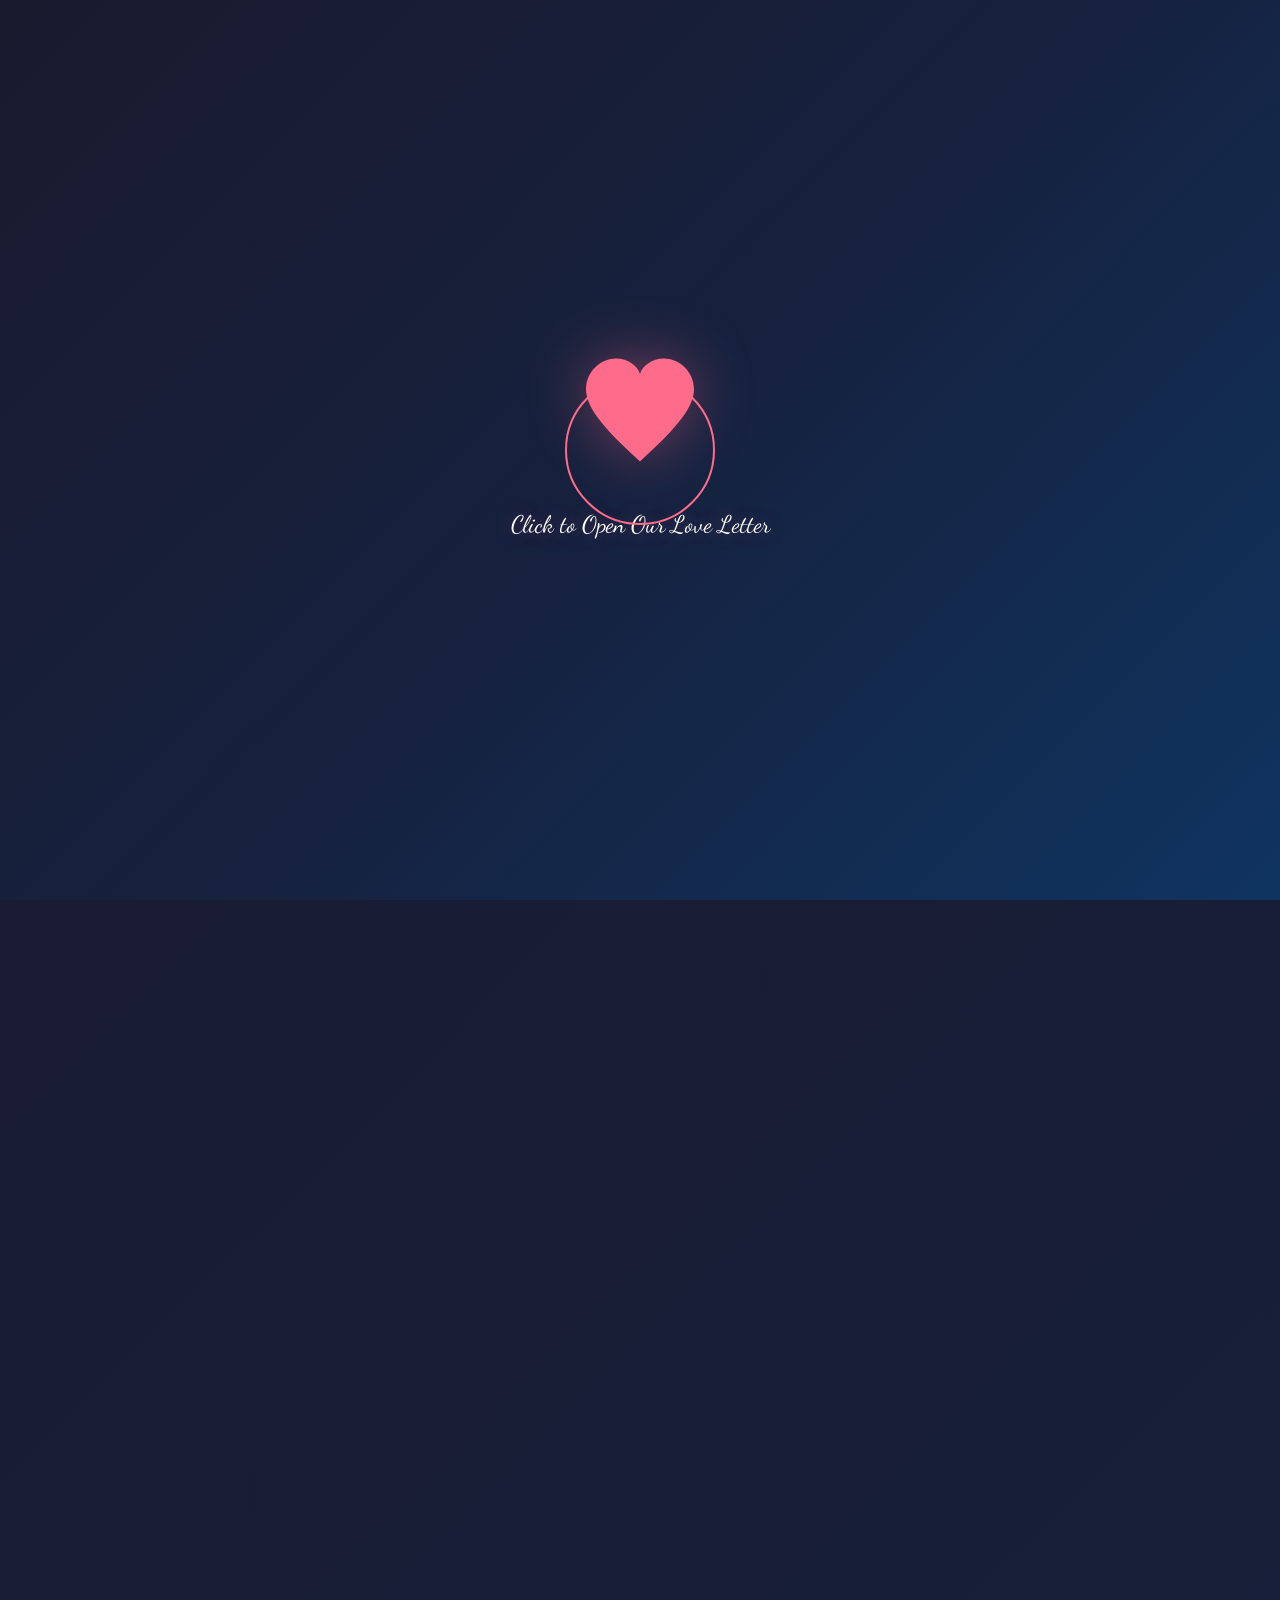
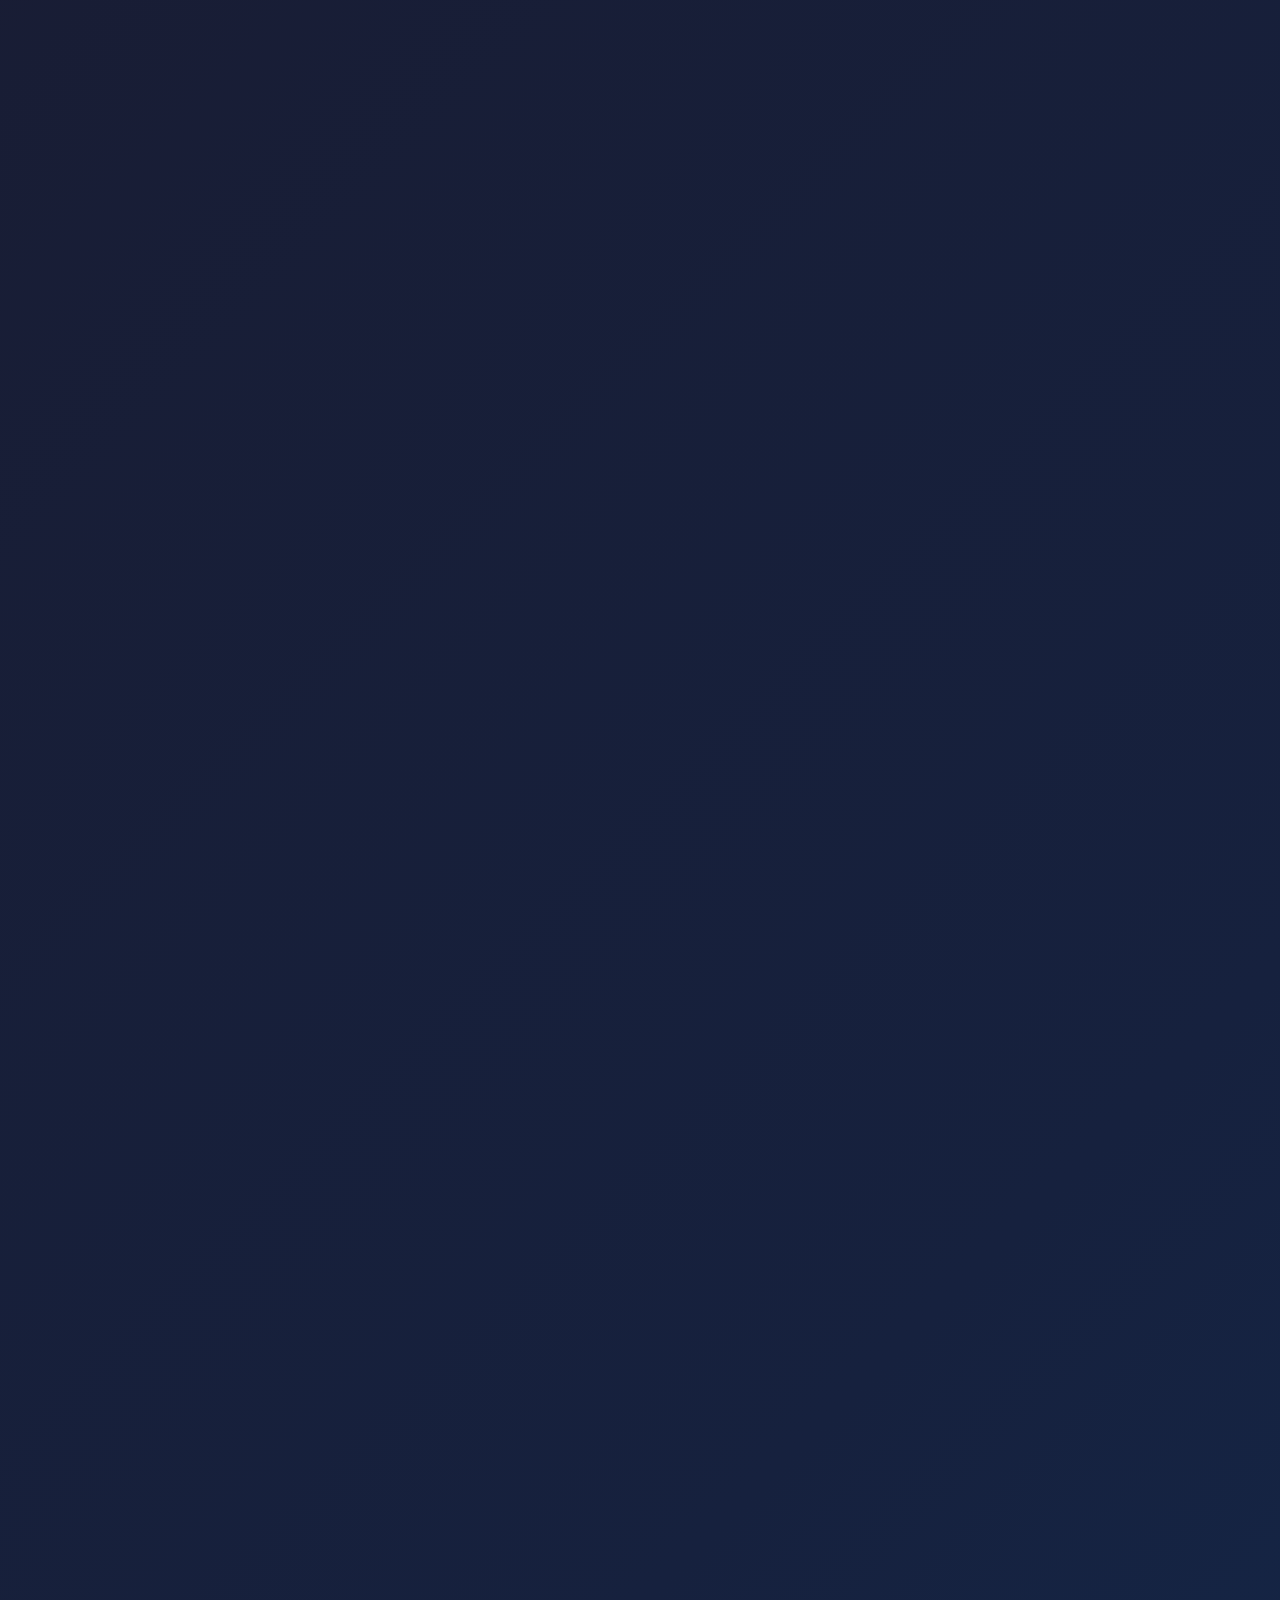
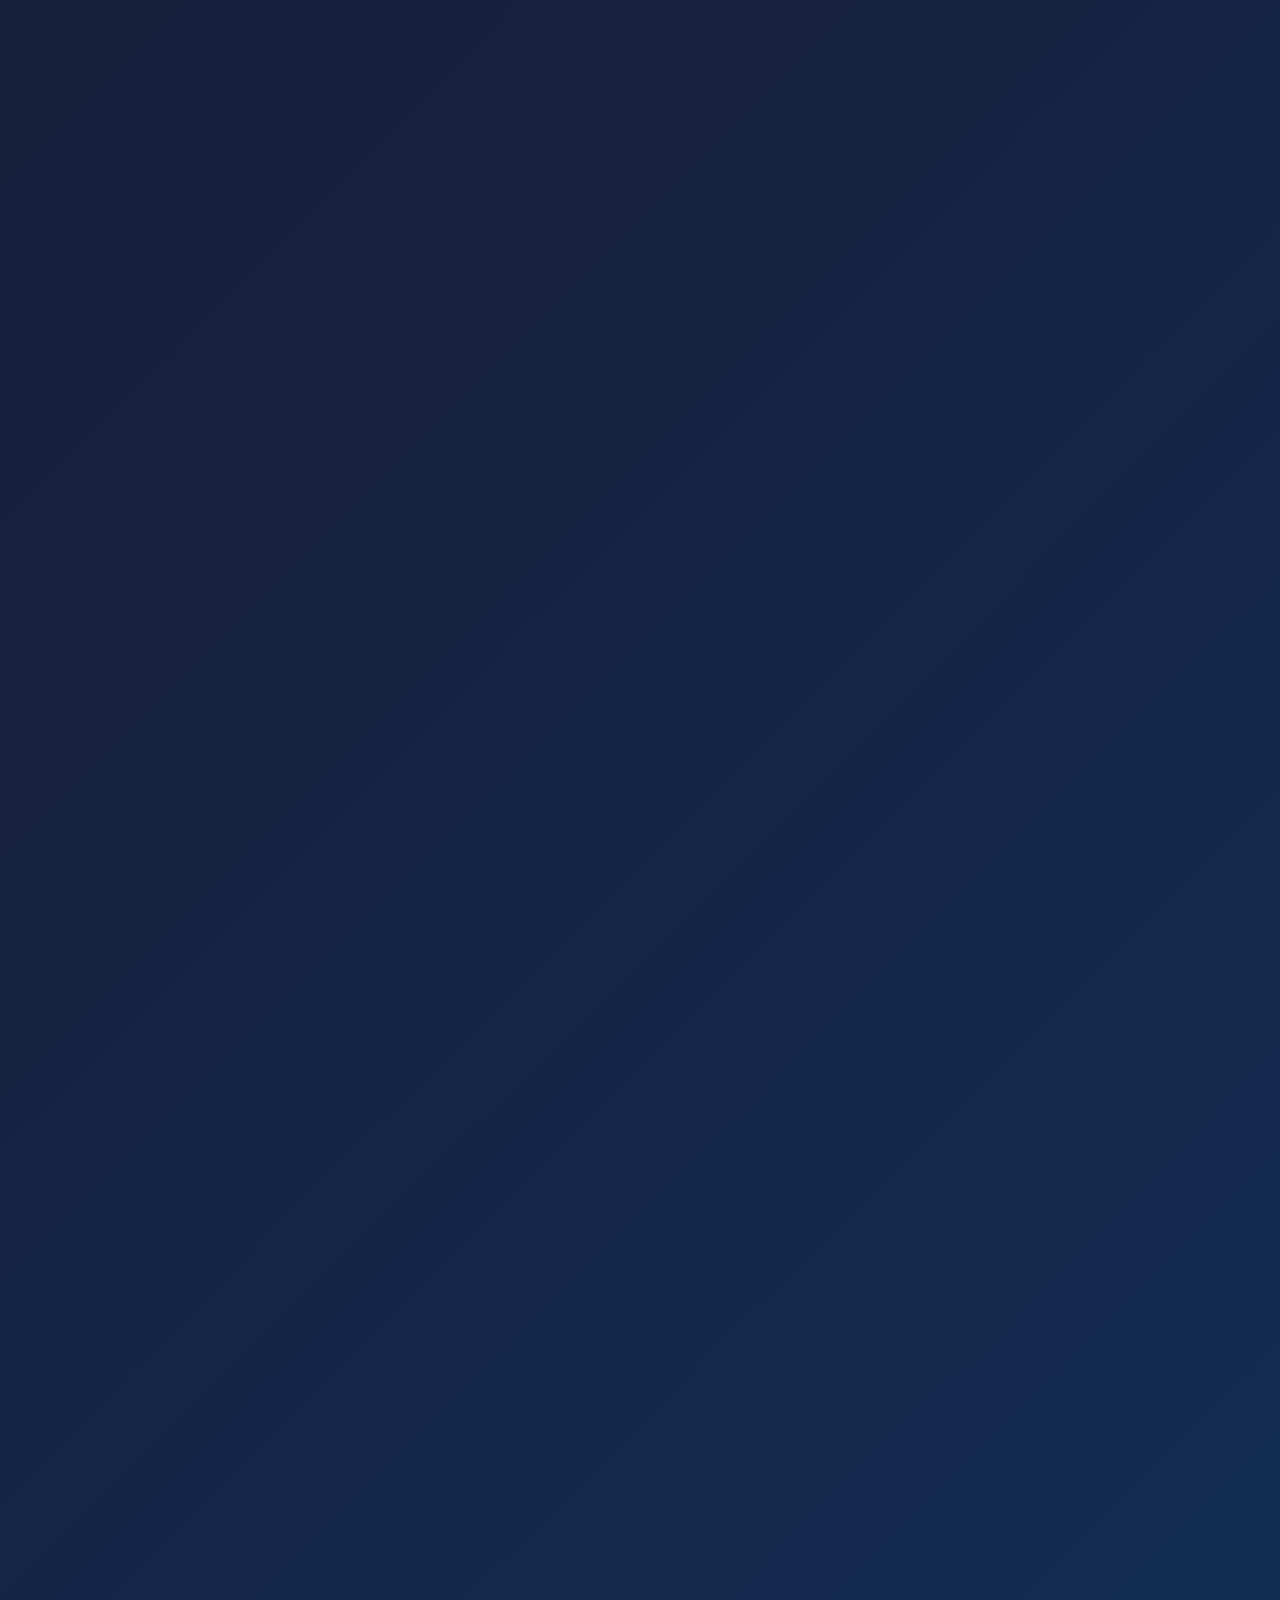
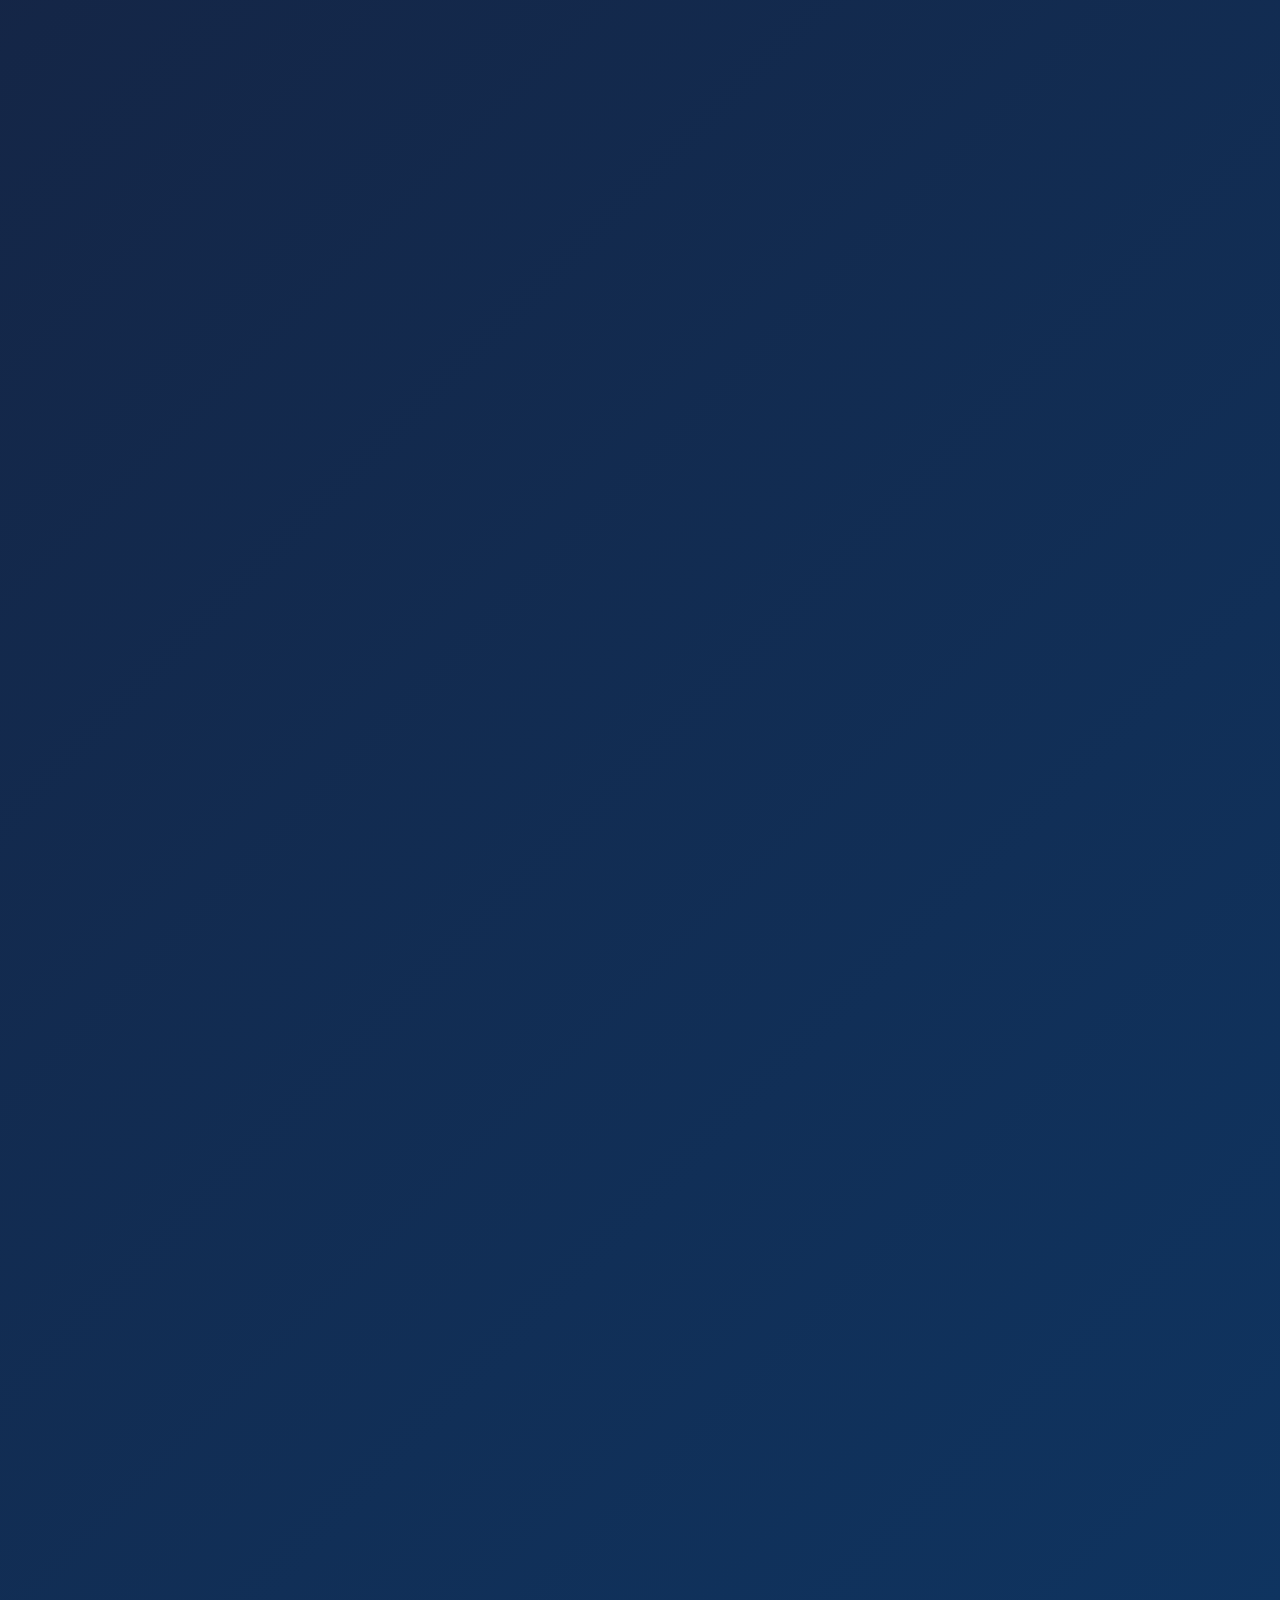
==== commit 114f9af0: "Fix: dates, add anniversary celebration, mobile FAB buttons" ====
--- a/index.html
+++ b/index.html
@@ -66,7 +66,7 @@
                     <span class="title-line">Anniversary</span>
                     <span class="title-line title-accent">My Love</span>
                 </h1>
-                <p class="hero-subtitle">14 June 2026 — Jyeshtha 14, 2083 Vikram Samvat</p>
+                <p class="hero-subtitle">14 March 2026 — Phalguna 14, 2082 Vikram Samvat</p>
                 <div class="scroll-indicator">
                     <span>Scroll Down</span>
                     <div class="scroll-arrow"></div>
@@ -157,8 +157,8 @@
                 </div>
             </div>
             <div class="countdown-message">
-                <p>Until our next <span class="highlight">Anniversary</span></p>
-                <p class="countdown-date">14 June 2027 — Jyeshtha 14, 2084</p>
+                <p>Until our next <span class="highlight">Milestone</span></p>
+                <p class="countdown-date" id="nextMilestoneLabel">✨ Next: Loading...</p>
             </div>
             <div class="time-together">
                 <h3>We've Been Together For</h3>
@@ -180,8 +180,8 @@
                 <!-- Monthly Milestones -->
                 <div class="milestone-card" data-month="1">
                     <div class="milestone-date">
-                        <span class="date-english">14 July 2026</span>
-                        <span class="date-hindu">Ashadha 2083</span>
+                        <span class="date-english">14 April 2026</span>
+                        <span class="date-hindu">Vaishakh 2082</span>
                     </div>
                     <div class="milestone-content">
                         <div class="milestone-icon">🌸</div>
@@ -191,8 +191,8 @@
                 </div>
                 <div class="milestone-card" data-month="2">
                     <div class="milestone-date">
-                        <span class="date-english">14 August 2026</span>
-                        <span class="date-hindu">Shravan 2083</span>
+                        <span class="date-english">14 May 2026</span>
+                        <span class="date-hindu">Jyeshtha 2082</span>
                     </div>
                     <div class="milestone-content">
                         <div class="milestone-icon">💕</div>
@@ -202,8 +202,8 @@
                 </div>
                 <div class="milestone-card" data-month="3">
                     <div class="milestone-date">
-                        <span class="date-english">14 September 2026</span>
-                        <span class="date-hindu">Bhadrapada 2083</span>
+                        <span class="date-english">14 June 2026</span>
+                        <span class="date-hindu">Ashadha 2082</span>
                     </div>
                     <div class="milestone-content">
                         <div class="milestone-icon">💖</div>
@@ -213,8 +213,8 @@
                 </div>
                 <div class="milestone-card" data-month="6">
                     <div class="milestone-date">
-                        <span class="date-english">14 December 2026</span>
-                        <span class="date-hindu">Pausha 2083</span>
+                        <span class="date-english">14 September 2026</span>
+                        <span class="date-hindu">Ashwin 2082</span>
                     </div>
                     <div class="milestone-content">
                         <div class="milestone-icon">✨</div>
@@ -224,8 +224,8 @@
                 </div>
                 <div class="milestone-card" data-month="9">
                     <div class="milestone-date">
-                        <span class="date-english">14 March 2027</span>
-                        <span class="date-hindu">Chaitra 2084</span>
+                        <span class="date-english">14 December 2026</span>
+                        <span class="date-hindu">Pausha 2082</span>
                     </div>
                     <div class="milestone-content">
                         <div class="milestone-icon">🌟</div>
@@ -235,8 +235,8 @@
                 </div>
                 <div class="milestone-card yearly" data-year="1">
                     <div class="milestone-date">
-                        <span class="date-english">14 June 2027</span>
-                        <span class="date-hindu">Jyeshtha 14, 2084</span>
+                        <span class="date-english">14 March 2027</span>
+                        <span class="date-hindu">Chaitra 14, 2083</span>
                     </div>
                     <div class="milestone-content">
                         <div class="milestone-icon">🎂</div>
@@ -246,8 +246,8 @@
                 </div>
                 <div class="milestone-card yearly" data-year="2">
                     <div class="milestone-date">
-                        <span class="date-english">14 June 2028</span>
-                        <span class="date-hindu">Jyeshtha 14, 2085</span>
+                        <span class="date-english">14 March 2028</span>
+                        <span class="date-hindu">Chaitra 14, 2084</span>
                     </div>
                     <div class="milestone-content">
                         <div class="milestone-icon">💑</div>
@@ -257,8 +257,8 @@
                 </div>
                 <div class="milestone-card yearly" data-year="5">
                     <div class="milestone-date">
-                        <span class="date-english">14 June 2031</span>
-                        <span class="date-hindu">Jyeshtha 14, 2088</span>
+                        <span class="date-english">14 March 2031</span>
+                        <span class="date-hindu">Chaitra 14, 2087</span>
                     </div>
                     <div class="milestone-content">
                         <div class="milestone-icon">👑</div>
@@ -268,8 +268,8 @@
                 </div>
                 <div class="milestone-card yearly" data-year="10">
                     <div class="milestone-date">
-                        <span class="date-english">14 June 2036</span>
-                        <span class="date-hindu">Jyeshtha 14, 2093</span>
+                        <span class="date-english">14 March 2036</span>
+                        <span class="date-hindu">Chaitra 14, 2092</span>
                     </div>
                     <div class="milestone-content">
                         <div class="milestone-icon">💍</div>
@@ -341,9 +341,15 @@
                 </div>
                 <p class="footer-text">Made with ❤️ for the love of my life</p>
                 <p class="footer-date" id="footerDate"></p>
-                <div class="footer-shortcuts">
-                    <p>Press <kbd>L</kbd> for confetti | <kbd>H</kbd> for hearts | <kbd>M</kbd> for music</p>
-                </div>
+        <!-- Floating Action Buttons (Mobile Friendly) -->
+        <div class="fab-container" id="fabContainer">
+            <button class="fab-toggle" id="fabToggle" aria-label="Menu">💝</button>
+            <div class="fab-menu" id="fabMenu">
+                <button class="fab-btn" id="fabConfetti" aria-label="Confetti">🎉</button>
+                <button class="fab-btn" id="fabHearts" aria-label="Hearts">❤️</button>
+                <button class="fab-btn" id="fabMusic" aria-label="Music">🎵</button>
+            </div>
+        </div>
             </div>
         </footer>
     </main>
--- a/css/styles.css
+++ b/css/styles.css
@@ -1054,6 +1054,188 @@
 }
 
 /* ========================================
+   Floating Action Buttons (Mobile Friendly)
+   ======================================== */
+.fab-container {
+    position: fixed;
+    bottom: 2rem;
+    right: 2rem;
+    z-index: 999;
+}
+
+.fab-toggle {
+    width: 60px;
+    height: 60px;
+    border-radius: 50%;
+    border: none;
+    background: var(--gradient);
+    font-size: 1.8rem;
+    cursor: pointer;
+    box-shadow: 0 4px 20px var(--glow);
+    transition: var(--transition);
+    display: flex;
+    align-items: center;
+    justify-content: center;
+}
+
+.fab-toggle:hover {
+    transform: scale(1.1);
+}
+
+.fab-toggle.open {
+    transform: rotate(45deg);
+}
+
+.fab-menu {
+    position: absolute;
+    bottom: 70px;
+    right: 0;
+    display: flex;
+    flex-direction: column;
+    gap: 12px;
+    opacity: 0;
+    visibility: hidden;
+    transform: translateY(20px);
+    transition: all 0.3s ease;
+}
+
+.fab-menu.open {
+    opacity: 1;
+    visibility: visible;
+    transform: translateY(0);
+}
+
+.fab-btn {
+    width: 50px;
+    height: 50px;
+    border-radius: 50%;
+    border: none;
+    background: rgba(255, 255, 255, 0.15);
+    backdrop-filter: blur(10px);
+    font-size: 1.4rem;
+    cursor: pointer;
+    transition: var(--transition);
+    display: flex;
+    align-items: center;
+    justify-content: center;
+    border: 1px solid rgba(255, 255, 255, 0.2);
+}
+
+.fab-btn:hover {
+    background: var(--primary);
+    transform: scale(1.15);
+}
+
+.fab-btn:active {
+    transform: scale(0.95);
+}
+
+@media (max-width: 768px) {
+    .fab-container {
+        bottom: 1.5rem;
+        right: 1.5rem;
+    }
+    .fab-toggle {
+        width: 55px;
+        height: 55px;
+        font-size: 1.6rem;
+    }
+    .fab-btn {
+        width: 46px;
+        height: 46px;
+        font-size: 1.3rem;
+    }
+}
+
+/* ========================================
+   Celebration Overlay
+   ======================================== */
+#specialOverlay {
+    position: fixed;
+    top: 0;
+    left: 0;
+    width: 100%;
+    height: 100%;
+    background: radial-gradient(ellipse at center, rgba(26, 26, 46, 0.95), rgba(15, 15, 26, 0.98));
+    z-index: 10001;
+    display: flex;
+    align-items: center;
+    justify-content: center;
+    animation: fadeIn 0.5s ease;
+}
+
+.celebration-content {
+    text-align: center;
+    padding: 2rem;
+    animation: slideUp 0.8s ease;
+}
+
+.celebration-emoji {
+    font-size: 5rem;
+    animation: bounce 1s ease infinite;
+    margin-bottom: 1rem;
+}
+
+.celebration-title {
+    font-family: var(--font-display);
+    font-size: 3.5rem;
+    background: var(--gradient);
+    -webkit-background-clip: text;
+    -webkit-text-fill-color: transparent;
+    background-clip: text;
+    margin-bottom: 1rem;
+    text-shadow: none;
+    animation: glowPulse 2s ease-in-out infinite;
+}
+
+.celebration-subtitle {
+    font-size: 1.2rem;
+    color: var(--text-muted);
+    margin-bottom: 2rem;
+}
+
+.celebration-hearts {
+    font-size: 2rem;
+    margin-bottom: 2rem;
+    display: flex;
+    justify-content: center;
+    gap: 0.8rem;
+}
+
+.celebration-hearts span {
+    animation: bounce 1s ease infinite;
+}
+
+.celebration-hearts span:nth-child(1) { animation-delay: 0s; }
+.celebration-hearts span:nth-child(2) { animation-delay: 0.1s; }
+.celebration-hearts span:nth-child(3) { animation-delay: 0.2s; }
+.celebration-hearts span:nth-child(4) { animation-delay: 0.3s; }
+.celebration-hearts span:nth-child(5) { animation-delay: 0.4s; }
+
+.celebration-btn {
+    background: var(--gradient);
+    border: none;
+    color: var(--text);
+    padding: 1rem 2.5rem;
+    font-size: 1.1rem;
+    font-family: var(--font-body);
+    border-radius: 50px;
+    cursor: pointer;
+    transition: var(--transition);
+    box-shadow: 0 4px 20px var(--glow);
+}
+
+.celebration-btn:hover {
+    transform: scale(1.05);
+    box-shadow: 0 6px 30px var(--glow);
+}
+
+@media (max-width: 768px) {
+    .celebration-title { font-size: 2.2rem; }
+    .celebration-emoji { font-size: 3.5rem; }
+}
+
+/* ========================================
    Hidden Class
    ======================================== */
 .hidden {
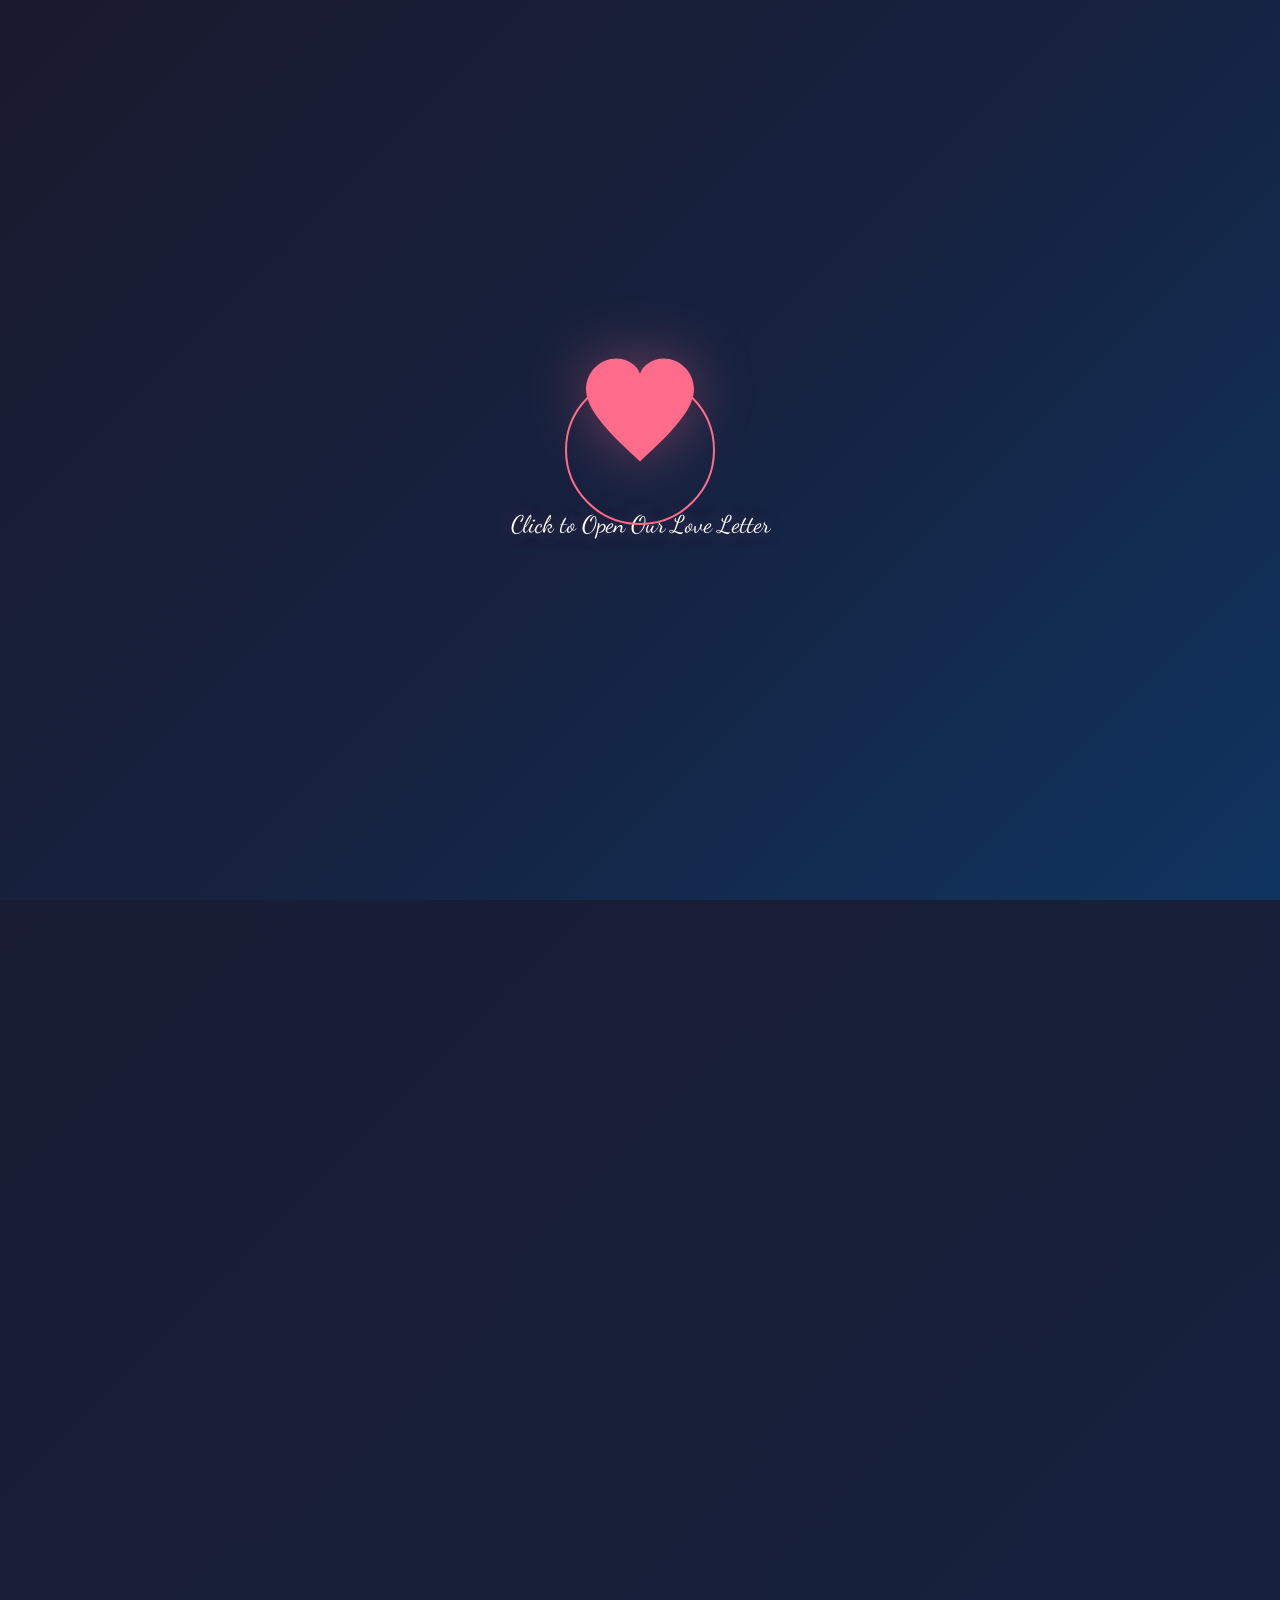
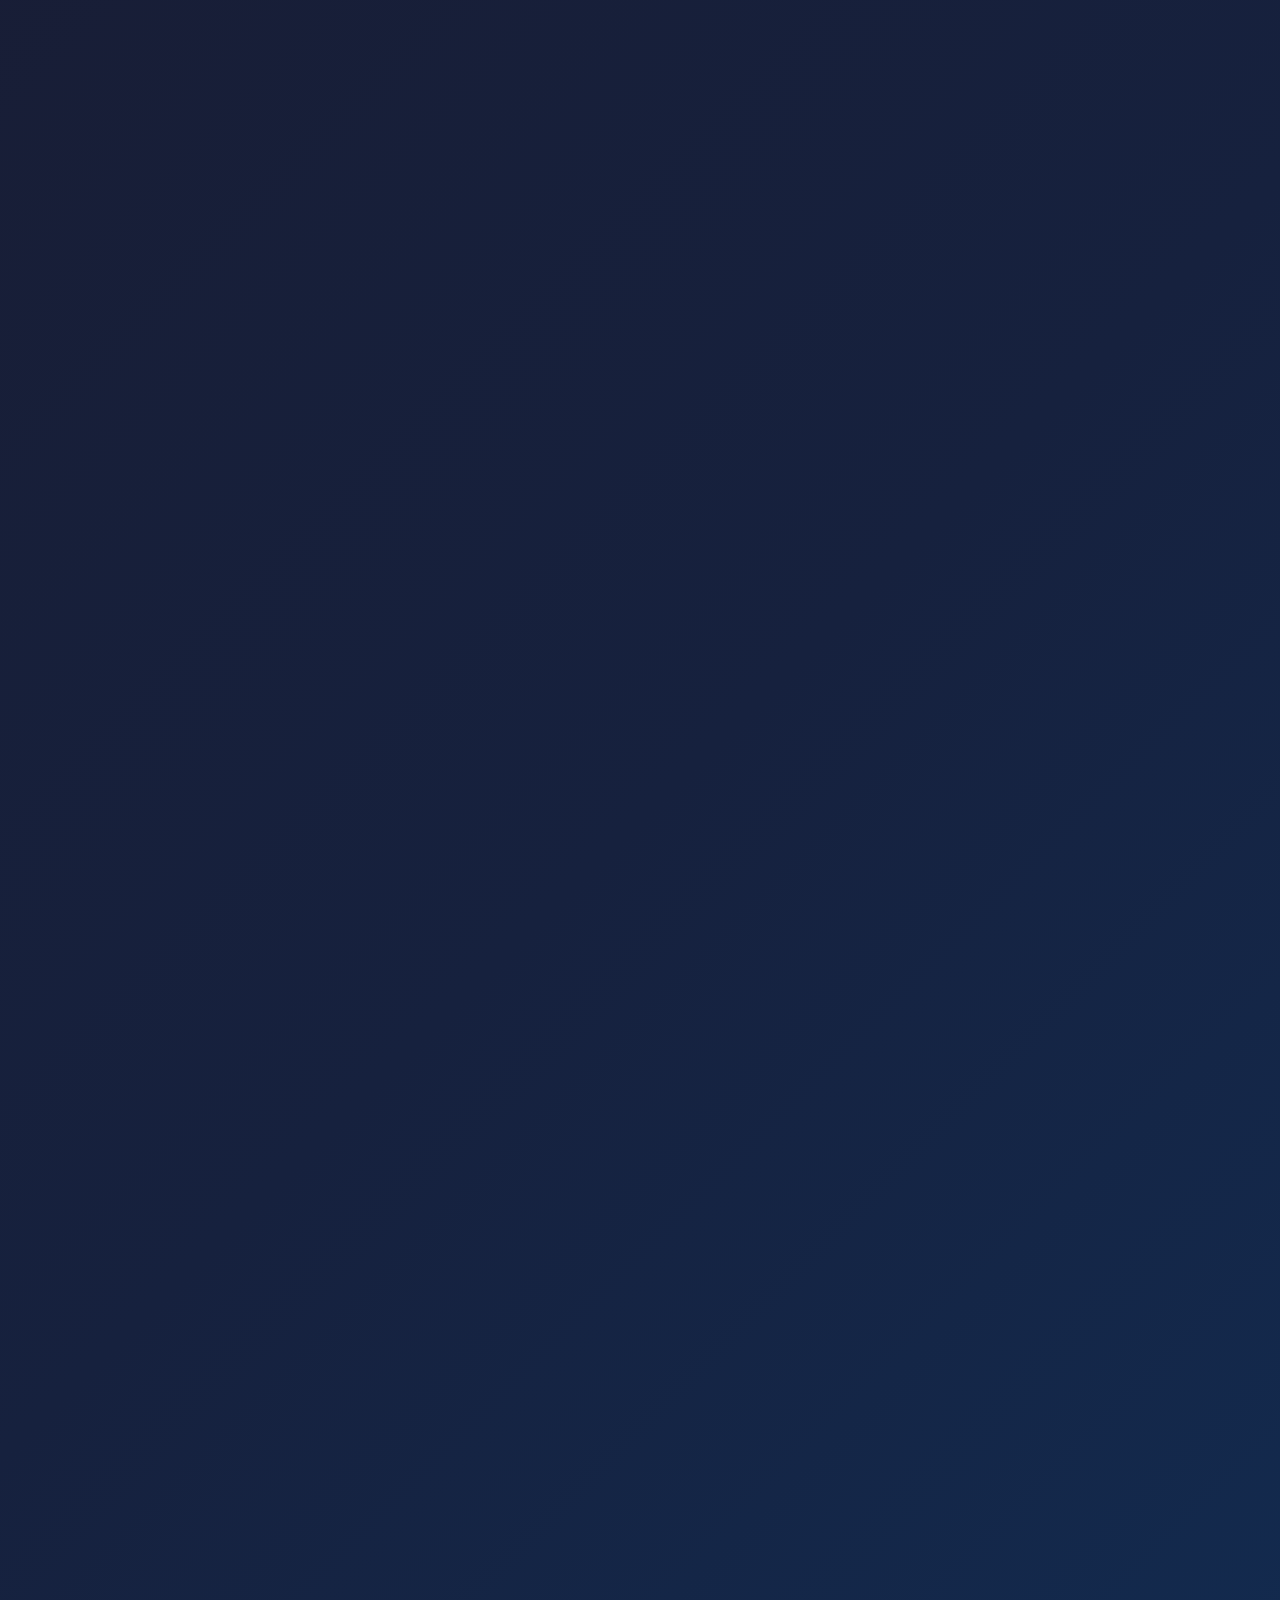
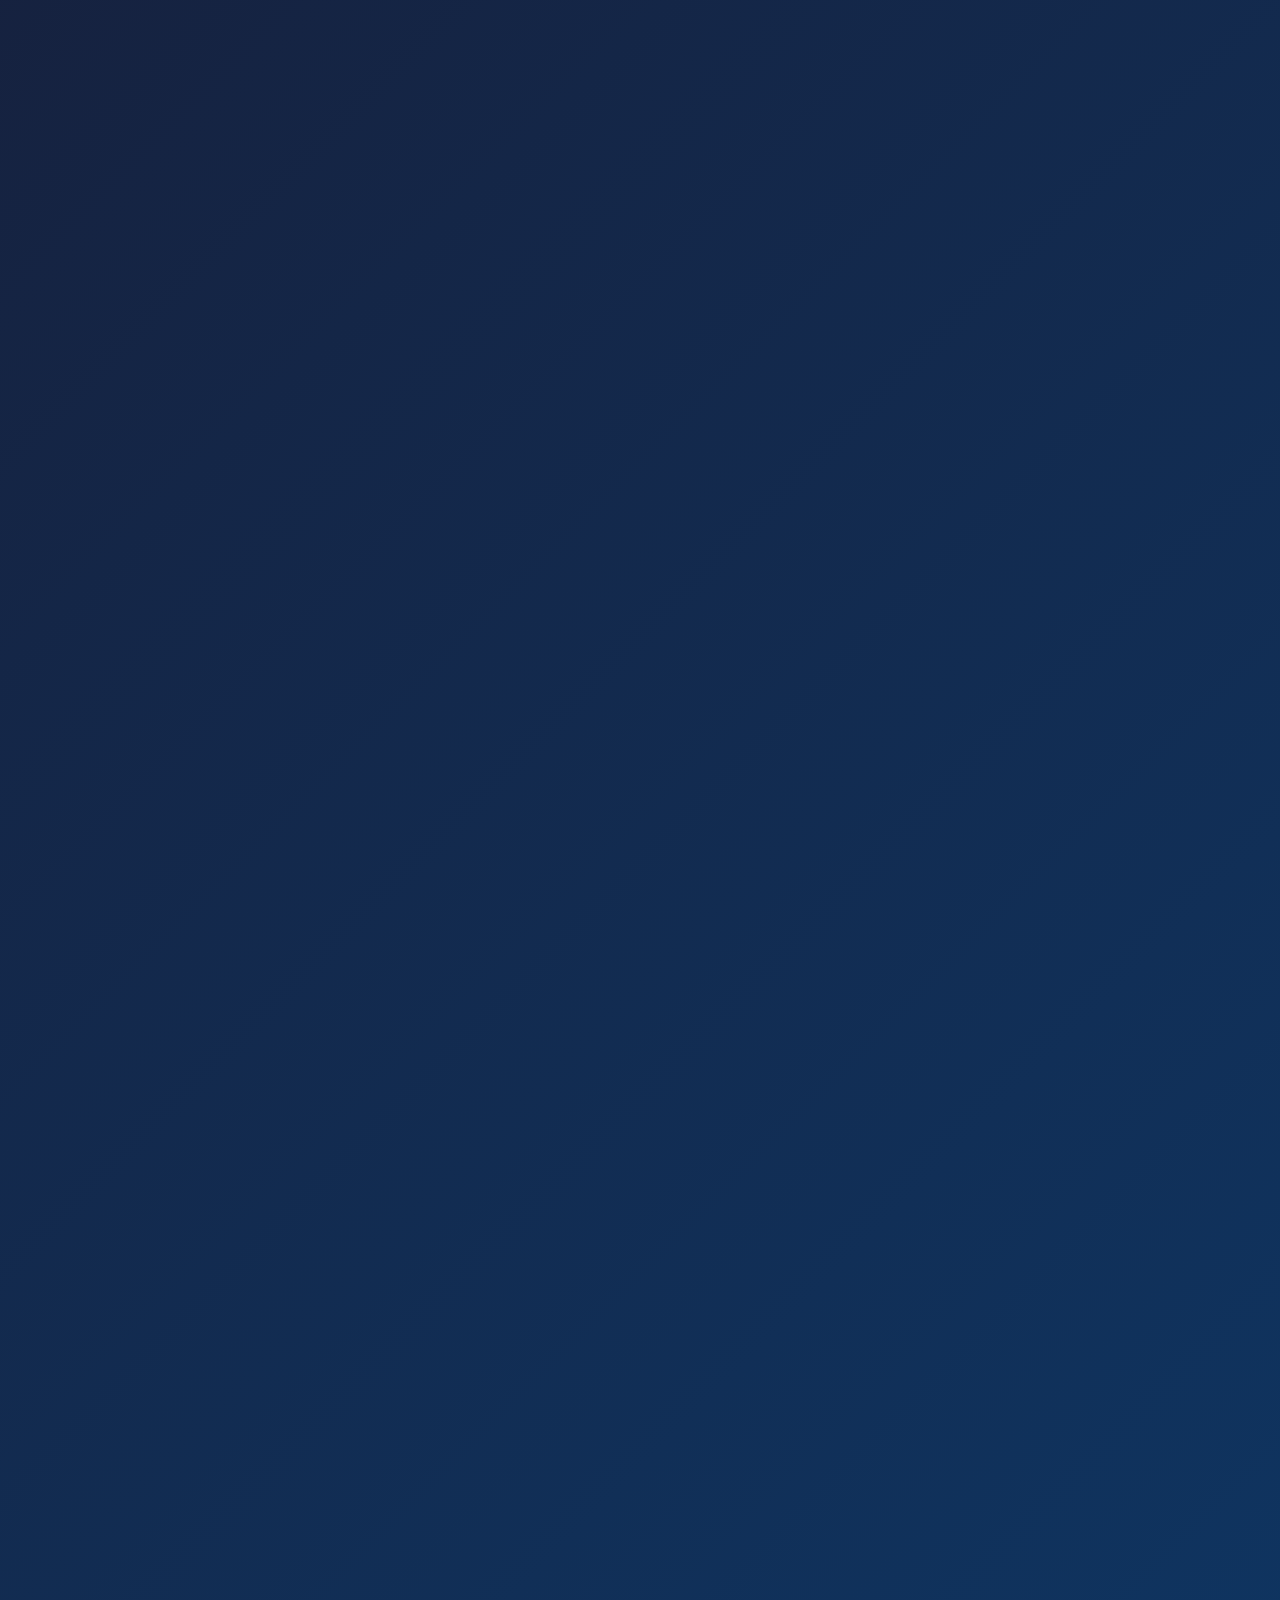
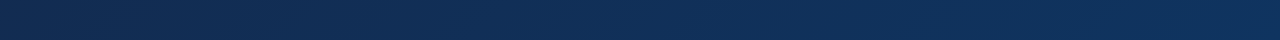
==== commit 1dda3716: "Fix: NaN together counter, remove milestones section" ====
--- a/index.html
+++ b/index.html
@@ -42,7 +42,6 @@
                 <a href="#home" class="nav-link active">Home</a>
                 <a href="#quotes" class="nav-link">Quotes</a>
                 <a href="#countdown" class="nav-link">Countdown</a>
-                <a href="#milestones" class="nav-link">Milestones</a>
                 <a href="#gallery" class="nav-link">Gallery</a>
             </div>
             <button id="dayNight" class="day-night" aria-label="Toggle day/night mode">
@@ -166,127 +165,6 @@
                     <span id="togetherYears">0</span> Years
                     <span id="togetherMonths">0</span> Months
                     <span id="togetherDays">0</span> Days
-                </div>
-            </div>
-        </section>
-
-        <!-- Milestones Section -->
-        <section id="milestones" class="milestones-section">
-            <div class="section-header">
-                <h2 class="section-title">Our Journey Together</h2>
-                <div class="title-decoration">📅</div>
-            </div>
-            <div class="milestones-timeline" id="milestonesTimeline">
-                <!-- Monthly Milestones -->
-                <div class="milestone-card" data-month="1">
-                    <div class="milestone-date">
-                        <span class="date-english">14 April 2026</span>
-                        <span class="date-hindu">Vaishakh 2082</span>
-                    </div>
-                    <div class="milestone-content">
-                        <div class="milestone-icon">🌸</div>
-                        <h3>1 Month Together</h3>
-                        <p>The beginning of our beautiful journey</p>
-                    </div>
-                </div>
-                <div class="milestone-card" data-month="2">
-                    <div class="milestone-date">
-                        <span class="date-english">14 May 2026</span>
-                        <span class="date-hindu">Jyeshtha 2082</span>
-                    </div>
-                    <div class="milestone-content">
-                        <div class="milestone-icon">💕</div>
-                        <h3>2 Months Together</h3>
-                        <p>Every day with you feels like a blessing</p>
-                    </div>
-                </div>
-                <div class="milestone-card" data-month="3">
-                    <div class="milestone-date">
-                        <span class="date-english">14 June 2026</span>
-                        <span class="date-hindu">Ashadha 2082</span>
-                    </div>
-                    <div class="milestone-content">
-                        <div class="milestone-icon">💖</div>
-                        <h3>3 Months Together</h3>
-                        <p>My love for you grows deeper each day</p>
-                    </div>
-                </div>
-                <div class="milestone-card" data-month="6">
-                    <div class="milestone-date">
-                        <span class="date-english">14 September 2026</span>
-                        <span class="date-hindu">Ashwin 2082</span>
-                    </div>
-                    <div class="milestone-content">
-                        <div class="milestone-icon">✨</div>
-                        <h3>6 Months Together</h3>
-                        <p>Half a year of magical moments</p>
-                    </div>
-                </div>
-                <div class="milestone-card" data-month="9">
-                    <div class="milestone-date">
-                        <span class="date-english">14 December 2026</span>
-                        <span class="date-hindu">Pausha 2082</span>
-                    </div>
-                    <div class="milestone-content">
-                        <div class="milestone-icon">🌟</div>
-                        <h3>9 Months Together</h3>
-                        <p>Nine months of pure happiness</p>
-                    </div>
-                </div>
-                <div class="milestone-card yearly" data-year="1">
-                    <div class="milestone-date">
-                        <span class="date-english">14 March 2027</span>
-                        <span class="date-hindu">Chaitra 14, 2083</span>
-                    </div>
-                    <div class="milestone-content">
-                        <div class="milestone-icon">🎂</div>
-                        <h3>1 Year Anniversary</h3>
-                        <p>365 days of love, laughter, and togetherness</p>
-                    </div>
-                </div>
-                <div class="milestone-card yearly" data-year="2">
-                    <div class="milestone-date">
-                        <span class="date-english">14 March 2028</span>
-                        <span class="date-hindu">Chaitra 14, 2084</span>
-                    </div>
-                    <div class="milestone-content">
-                        <div class="milestone-icon">💑</div>
-                        <h3>2 Years Anniversary</h3>
-                        <p>Two years of forever love</p>
-                    </div>
-                </div>
-                <div class="milestone-card yearly" data-year="5">
-                    <div class="milestone-date">
-                        <span class="date-english">14 March 2031</span>
-                        <span class="date-hindu">Chaitra 14, 2087</span>
-                    </div>
-                    <div class="milestone-content">
-                        <div class="milestone-icon">👑</div>
-                        <h3>5 Years Anniversary</h3>
-                        <p>Five years of ruling this love kingdom together</p>
-                    </div>
-                </div>
-                <div class="milestone-card yearly" data-year="10">
-                    <div class="milestone-date">
-                        <span class="date-english">14 March 2036</span>
-                        <span class="date-hindu">Chaitra 14, 2092</span>
-                    </div>
-                    <div class="milestone-content">
-                        <div class="milestone-icon">💍</div>
-                        <h3>10 Years Anniversary</h3>
-                        <p>A decade of unconditional love</p>
-                    </div>
-                </div>
-                <div class="milestone-card yearly forever" data-year="forever">
-                    <div class="milestone-date">
-                        <span class="date-english">Forever & Always</span>
-                        <span class="date-hindu">Har Janam Ka Saath</span>
-                    </div>
-                    <div class="milestone-content">
-                        <div class="milestone-icon">♾️</div>
-                        <h3>Together Forever</h3>
-                        <p>Main tujhe har janam mein dhoondunga</p>
-                    </div>
                 </div>
             </div>
         </section>
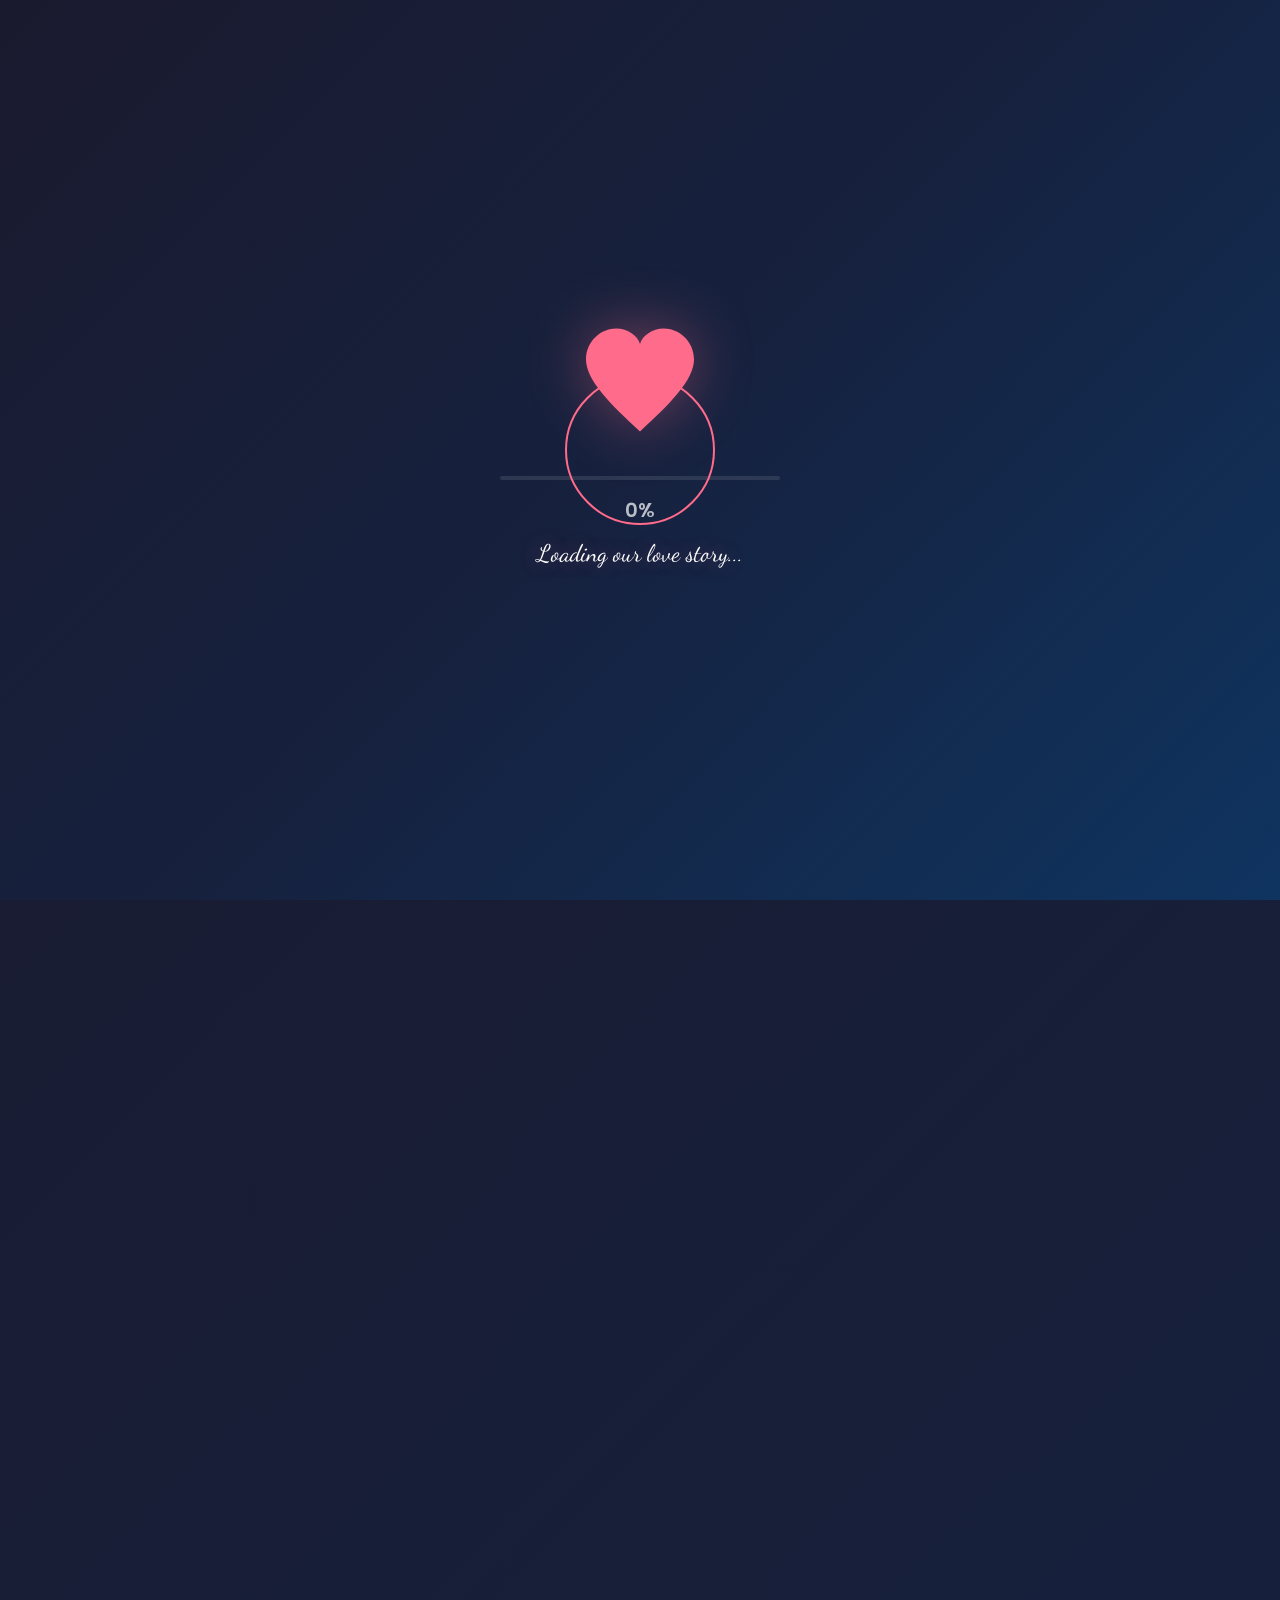
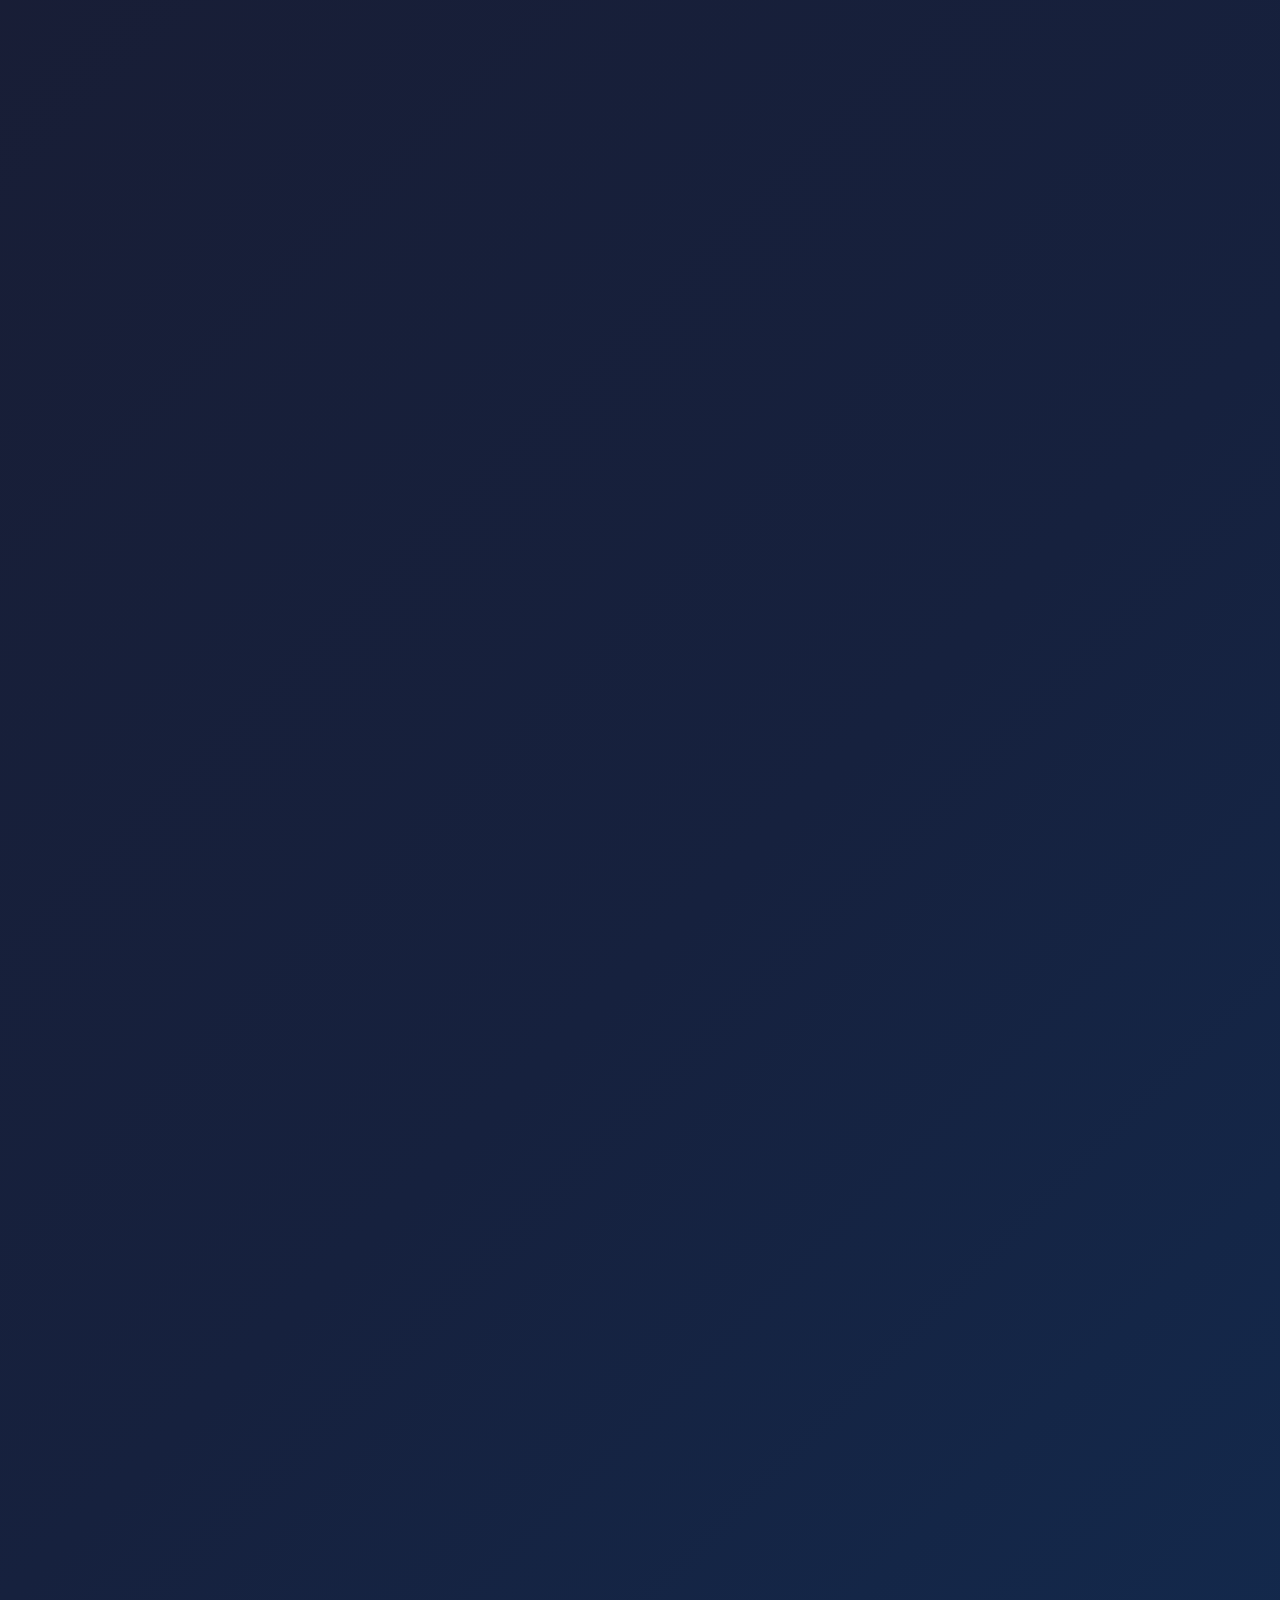
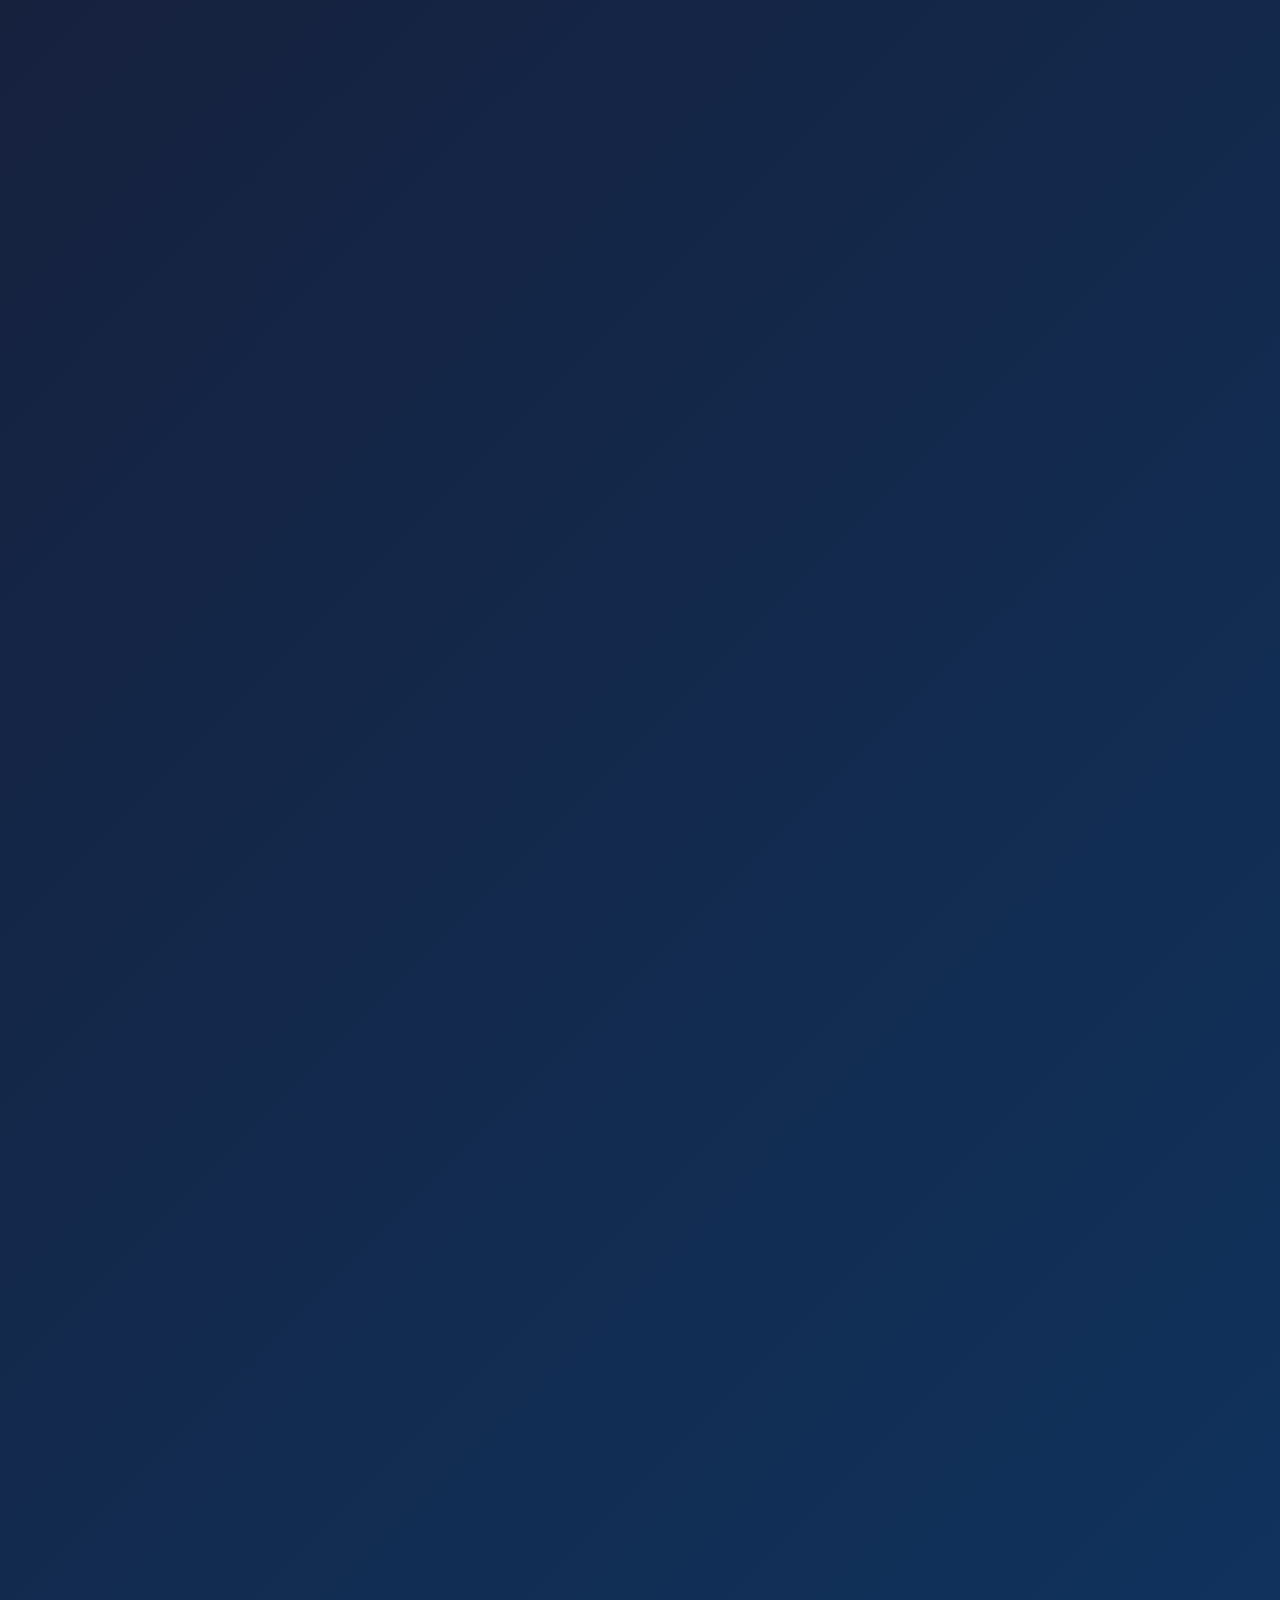
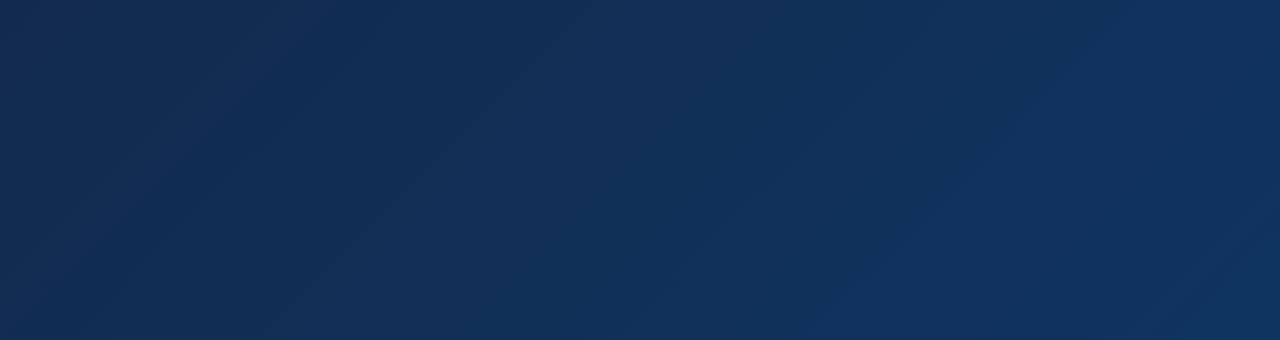
==== commit 8d32c7ba: "Preloader progress, gradient bg, parallax, petals, slideshow, typewriter" ====
--- a/index.html
+++ b/index.html
@@ -18,7 +18,11 @@
                     <path d="M50 88 C25 65, 5 45, 5 28 C5 12, 18 2, 30 2 C40 2, 48 8, 50 15 C52 8, 60 2, 70 2 C82 2, 95 12, 95 28 C95 45, 75 65, 50 88Z" fill="#FF6B8A"/>
                 </svg>
             </div>
-            <p class="loader-text">Click to Open Our Love Letter</p>
+            <div class="progress-container">
+                <div class="progress-bar" id="progressBar"></div>
+            </div>
+            <p class="progress-text" id="progressText">0%</p>
+            <p class="loader-text">Loading our love story...</p>
             <div class="pulse-ring"></div>
         </div>
     </div>
@@ -52,15 +56,17 @@
 
         <!-- Hero Section -->
         <section id="home" class="hero">
-            <div class="hero-bg">
+            <div class="hero-bg" data-parallax="0.3">
                 <div class="floating-hearts" id="floatingHearts"></div>
+                <div class="petal-container" id="petalContainer"></div>
             </div>
             <div class="hero-content">
-                <div class="hero-image-wrapper">
+                <div class="hero-image-wrapper" data-parallax="0.7">
                     <img src="images/anniversary.jpeg" alt="Our Anniversary" class="hero-image" id="heroImage">
                     <div class="hero-image-glow"></div>
                 </div>
-                <h1 class="hero-title">
+                <p class="long-press-hint" id="longPressHint">Hold my photo...</p>
+                <h1 class="hero-title" data-parallax="0.9">
                     <span class="title-line">Happy</span>
                     <span class="title-line">Anniversary</span>
                     <span class="title-line title-accent">My Love</span>
@@ -73,8 +79,18 @@
             </div>
         </section>
 
+        <!-- Secret Message Overlay -->
+        <div class="secret-overlay" id="secretOverlay">
+            <div class="secret-message">
+                <div class="secret-emoji">❤️</div>
+                <p class="secret-text">Har janam mein tumhari</p>
+                <p class="secret-sub">Tum meri ho, main tumhara — forever</p>
+                <p class="secret-dismiss">Tap anywhere to close</p>
+            </div>
+        </div>
+
         <!-- Love Quotes Section -->
-        <section id="quotes" class="quotes-section">
+        <section id="quotes" class="quotes-section reveal">
             <div class="section-header">
                 <h2 class="section-title">Words From My Heart</h2>
                 <div class="title-decoration">💕</div>
@@ -119,6 +135,31 @@
                     <div class="quote-mark">"</div>
                     <p class="quote-text">A million times over, I will always choose you.</p>
                     <p class="quote-translation"></p>
+                </div>
+                <div class="quote-card">
+                    <div class="quote-mark">"</div>
+                    <p class="quote-text">Tu meri duaon mein hai, tu meri neendon mein hai</p>
+                    <p class="quote-translation">You're in my prayers, you're in my dreams.</p>
+                </div>
+                <div class="quote-card">
+                    <div class="quote-mark">"</div>
+                    <p class="quote-text">Tere bina hum bhi the, par ab tumhare bina hum nahi</p>
+                    <p class="quote-translation">I existed without you, but now I can't.</p>
+                </div>
+                <div class="quote-card">
+                    <div class="quote-mark">"</div>
+                    <p class="quote-text">Duniya ki bheed mein bhi, sirf tumhari aawaaz sun'ta hoon</p>
+                    <p class="quote-translation">In a crowd of millions, I only hear your voice.</p>
+                </div>
+                <div class="quote-card">
+                    <div class="quote-mark">"</div>
+                    <p class="quote-text">Tumhari muskaan meri sabse khoobsurat kahani hai</p>
+                    <p class="quote-translation">Your smile is my most beautiful story.</p>
+                </div>
+                <div class="quote-card">
+                    <div class="quote-mark">"</div>
+                    <p class="quote-text">Har janam mein tumhe dhoondunga, ye mera waada hai</p>
+                    <p class="quote-translation">I'll find you every lifetime, this is my promise.</p>
                 </div>
             </div>
             <div class="quote-nav">
@@ -129,7 +170,7 @@
         </section>
 
         <!-- Countdown Section -->
-        <section id="countdown" class="countdown-section">
+        <section id="countdown" class="countdown-section reveal">
             <div class="section-header">
                 <h2 class="section-title">Counting Every Moment</h2>
                 <div class="title-decoration">⏰</div>
@@ -162,33 +203,59 @@
             <div class="time-together">
                 <h3>We've Been Together For</h3>
                 <div class="time-display">
-                    <span id="togetherYears">0</span> Years
-                    <span id="togetherMonths">0</span> Months
-                    <span id="togetherDays">0</span> Days
+                    <div class="time-unit">
+                        <span class="time-number" id="togetherYears">0</span>
+                        <span class="time-label">Years</span>
+                    </div>
+                    <div class="time-unit">
+                        <span class="time-number" id="togetherMonths">0</span>
+                        <span class="time-label">Months</span>
+                    </div>
+                    <div class="time-unit">
+                        <span class="time-number" id="togetherDays">0</span>
+                        <span class="time-label">Days</span>
+                    </div>
+                    <div class="time-unit">
+                        <span class="time-number" id="togetherHours">0</span>
+                        <span class="time-label">Hours</span>
+                    </div>
+                    <div class="time-unit">
+                        <span class="time-number" id="togetherMinutes">0</span>
+                        <span class="time-label">Minutes</span>
+                    </div>
+                    <div class="time-unit">
+                        <span class="time-number" id="togetherSeconds">0</span>
+                        <span class="time-label">Seconds</span>
+                    </div>
                 </div>
             </div>
         </section>
 
         <!-- Photo Gallery Section -->
-        <section id="gallery" class="gallery-section">
+        <section id="gallery" class="gallery-section reveal">
             <div class="section-header">
                 <h2 class="section-title">Our Beautiful Moments</h2>
                 <div class="title-decoration">📸</div>
             </div>
-            <div class="gallery-grid" id="galleryGrid">
-                <div class="gallery-item" data-caption="Our First Photo Together">
-                    <img src="images/anniversary.jpeg" alt="Our Moment" loading="lazy">
-                    <div class="gallery-overlay">
-                        <span class="gallery-caption">Our First Photo Together</span>
-                    </div>
-                </div>
-                <!-- Add more images here as you add them to the images folder -->
-            </div>
-            <p class="gallery-hint">Click on photos to view them larger</p>
+            <div class="slideshow-container" id="slideshowContainer">
+                <div class="slideshow-track" id="slideshowTrack">
+                    <div class="gallery-item slideshow-slide" data-caption="Our First Photo Together">
+                        <img src="images/anniversary.jpeg" alt="Our Moment" loading="lazy">
+                        <div class="gallery-overlay">
+                            <span class="gallery-caption">Our First Photo Together</span>
+                        </div>
+                    </div>
+                </div>
+                <div class="slideshow-controls">
+                    <span class="slideshow-dots" id="slideshowDots"></span>
+                    <button class="slideshow-btn" id="slideshowToggle" aria-label="Pause slideshow">⏸</button>
+                </div>
+            </div>
+            <p class="gallery-hint">Tap photo to view larger · Slideshow auto-plays</p>
         </section>
 
         <!-- Love Letter Section -->
-        <section id="letter" class="letter-section">
+        <section id="letter" class="letter-section reveal">
             <div class="section-header">
                 <h2 class="section-title">A Letter For You</h2>
                 <div class="title-decoration">💌</div>
@@ -197,12 +264,12 @@
                 <div class="letter-paper">
                     <div class="letter-content">
                         <p class="letter-greeting">My Dearest Love,</p>
-                        <p class="letter-paragraph" data-reveal="1">From the moment you walked into my life, everything changed. The world became more colorful, more beautiful, more meaningful.</p>
-                        <p class="letter-paragraph" data-reveal="2">You are my sun on the cloudiest days, my smile when I forget how to laugh, my strength when I feel weak.</p>
-                        <p class="letter-paragraph" data-reveal="3">Every day with you is a gift I never knew I needed. Every moment is a memory I'll treasure forever.</p>
-                        <p class="letter-paragraph" data-reveal="4">Tere bina meri zindagi adhoori hai. You complete me in ways words cannot express.</p>
-                        <p class="letter-paragraph" data-reveal="5">I promise to love you today, tomorrow, and every day after that. Through every storm, through every sunrise, through every lifetime.</p>
-                        <p class="letter-paragraph" data-reveal="6">You are my forever, my always, my everything.</p>
+                        <p class="letter-paragraph" data-reveal="1" data-text="From the moment you walked into my life, everything changed. The world became more colorful, more beautiful, more meaningful."></p>
+                        <p class="letter-paragraph" data-reveal="2" data-text="You are my sun on the cloudiest days, my smile when I forget how to laugh, my strength when I feel weak."></p>
+                        <p class="letter-paragraph" data-reveal="3" data-text="Every day with you is a gift I never knew I needed. Every moment is a memory I'll treasure forever."></p>
+                        <p class="letter-paragraph" data-reveal="4" data-text="Tere bina meri zindagi adhoori hai. You complete me in ways words cannot express."></p>
+                        <p class="letter-paragraph" data-reveal="5" data-text="I promise to love you today, tomorrow, and every day after that. Through every storm, through every sunrise, through every lifetime."></p>
+                        <p class="letter-paragraph" data-reveal="6" data-text="You are my forever, my always, my everything."></p>
                         <p class="letter-signature">Forever Yours ❤️</p>
                     </div>
                 </div>
@@ -226,6 +293,9 @@
                 <button class="fab-btn" id="fabConfetti" aria-label="Confetti">🎉</button>
                 <button class="fab-btn" id="fabHearts" aria-label="Hearts">❤️</button>
                 <button class="fab-btn" id="fabMusic" aria-label="Music">🎵</button>
+                <div class="audio-wave" id="audioWave">
+                    <span></span><span></span><span></span><span></span><span></span>
+                </div>
             </div>
         </div>
             </div>
@@ -242,9 +312,22 @@
     <!-- Confetti Container -->
     <div id="confetti" class="confetti-container"></div>
 
+    <!-- Music Permission Popup -->
+    <div id="musicPopup" class="music-popup">
+        <div class="music-popup-content">
+            <div class="music-popup-emoji">🎵</div>
+            <h2 class="music-popup-title">Do you wanna hear our song?</h2>
+            <p class="music-popup-sub">Naadaniya — our special track</p>
+            <div class="music-popup-buttons">
+                <button class="music-popup-btn yes" id="musicYes">Yes, play it! 🎶</button>
+                <button class="music-popup-btn no" id="musicNo">Maybe later</button>
+            </div>
+        </div>
+    </div>
+
     <!-- Audio -->
-    <audio id="bgMusic" loop>
-        <source src="music/love-song.mp3" type="audio/mpeg">
+    <audio id="bgMusic" loop preload="auto">
+        <source src="music/naadaniya.mp3" type="audio/mpeg">
     </audio>
 
     <script src="js/script.js"></script>
--- a/css/styles.css
+++ b/css/styles.css
@@ -146,6 +146,33 @@
 }
 
 /* ========================================
+   Preloader Progress Bar
+   ======================================== */
+.progress-container {
+    width: 280px;
+    height: 4px;
+    background: rgba(255, 255, 255, 0.1);
+    border-radius: 4px;
+    margin: 0 auto 1rem;
+    overflow: hidden;
+}
+
+.progress-bar {
+    width: 0%;
+    height: 100%;
+    background: var(--gradient);
+    border-radius: 4px;
+    transition: width 0.3s ease;
+}
+
+.progress-text {
+    font-size: 1.2rem;
+    font-weight: 600;
+    color: var(--text-muted);
+    margin-bottom: 0.5rem;
+}
+
+/* ========================================
    Navigation
    ======================================== */
 .nav {
@@ -244,7 +271,36 @@
     left: 0;
     width: 100%;
     height: 100%;
+}
+
+.hero-bg::before {
+    content: '';
+    position: absolute;
+    top: 0;
+    left: 0;
+    width: 100%;
+    height: 100%;
     background: radial-gradient(ellipse at center, rgba(255, 107, 138, 0.15) 0%, transparent 70%);
+    z-index: 1;
+}
+
+.hero-bg::after {
+    content: '';
+    position: absolute;
+    top: 0;
+    left: 0;
+    width: 100%;
+    height: 100%;
+    background: linear-gradient(135deg, rgba(255,107,138,0.12), rgba(201,177,255,0.08), rgba(255,215,0,0.06), rgba(255,107,138,0.12));
+    background-size: 400% 400%;
+    animation: gradientShift 15s ease infinite;
+    z-index: 0;
+}
+
+@keyframes gradientShift {
+    0% { background-position: 0% 50%; }
+    50% { background-position: 100% 50%; }
+    100% { background-position: 0% 50%; }
 }
 
 .floating-hearts {
@@ -259,6 +315,41 @@
     font-size: 1.5rem;
     animation: floatUp 15s linear infinite;
     opacity: 0.6;
+}
+
+/* ========================================
+   Cherry Blossom Petals
+   ======================================== */
+.petal-container {
+    position: absolute;
+    top: 0;
+    left: 0;
+    width: 100%;
+    height: 100%;
+    pointer-events: none;
+    overflow: hidden;
+    z-index: 2;
+}
+
+.petal {
+    position: absolute;
+    top: -20px;
+    pointer-events: none;
+    opacity: 0;
+    will-change: transform;
+}
+
+@keyframes petalFall {
+    0% {
+        transform: translateY(-20px) rotate(0deg) translateX(0);
+        opacity: 0;
+    }
+    10% { opacity: 0.7; }
+    90% { opacity: 0.6; }
+    100% {
+        transform: translateY(100vh) rotate(720deg) translateX(80px);
+        opacity: 0;
+    }
 }
 
 .hero-content {
@@ -352,6 +443,22 @@
 }
 
 /* ========================================
+   Parallax Layers
+   ======================================== */
+[data-parallax] {
+    will-change: transform;
+}
+
+@media (prefers-reduced-motion: reduce) {
+    [data-parallax] {
+        will-change: auto;
+    }
+    [data-parallax] {
+        transform: none !important;
+    }
+}
+
+/* ========================================
    Section Styles
    ======================================== */
 .section-header {
@@ -590,13 +697,35 @@
     font-size: 1.3rem;
     display: flex;
     justify-content: center;
-    gap: 1rem;
+    gap: 1.5rem;
     flex-wrap: wrap;
 }
 
-.time-display span {
-    color: var(--accent);
+.time-unit {
+    display: flex;
+    flex-direction: column;
+    align-items: center;
+    min-width: 60px;
+}
+
+.time-number {
+    font-size: 2.5rem;
     font-weight: 600;
+    background: var(--gradient);
+    -webkit-background-clip: text;
+    -webkit-text-fill-color: transparent;
+    background-clip: text;
+    font-family: var(--font-body);
+    line-height: 1;
+    transition: transform 0.3s ease, opacity 0.3s ease;
+}
+
+.time-label {
+    font-size: 0.75rem;
+    color: var(--text-muted);
+    text-transform: uppercase;
+    letter-spacing: 1px;
+    margin-top: 0.3rem;
 }
 
 /* ========================================
@@ -749,6 +878,93 @@
 .gallery-item:hover {
     transform: translateY(-10px) scale(1.02);
     box-shadow: var(--shadow);
+}
+
+/* ========================================
+   Photo Slideshow
+   ======================================== */
+.slideshow-container {
+    max-width: 800px;
+    margin: 0 auto;
+    position: relative;
+    border-radius: 20px;
+    overflow: hidden;
+}
+
+.slideshow-track {
+    position: relative;
+    width: 100%;
+}
+
+.slideshow-slide {
+    position: absolute;
+    top: 0;
+    left: 0;
+    width: 100%;
+    opacity: 0;
+    transition: opacity 1s ease;
+    border-radius: 20px;
+    overflow: hidden;
+    aspect-ratio: 1;
+    cursor: pointer;
+}
+
+.slideshow-slide:first-child {
+    position: relative;
+}
+
+.slideshow-slide.active {
+    opacity: 1;
+}
+
+.slideshow-slide img {
+    width: 100%;
+    height: 100%;
+    object-fit: cover;
+}
+
+.slideshow-controls {
+    display: flex;
+    align-items: center;
+    justify-content: center;
+    gap: 1rem;
+    margin-top: 1.5rem;
+}
+
+.slideshow-dots {
+    display: flex;
+    gap: 0.5rem;
+}
+
+.slideshow-dot {
+    width: 10px;
+    height: 10px;
+    border-radius: 50%;
+    background: rgba(255, 255, 255, 0.3);
+    cursor: pointer;
+    transition: var(--transition);
+}
+
+.slideshow-dot.active {
+    background: var(--primary);
+    transform: scale(1.3);
+}
+
+.slideshow-btn {
+    background: rgba(255, 255, 255, 0.1);
+    border: none;
+    color: var(--text);
+    width: 40px;
+    height: 40px;
+    border-radius: 50%;
+    font-size: 1.2rem;
+    cursor: pointer;
+    transition: var(--transition);
+}
+
+.slideshow-btn:hover {
+    background: var(--primary);
+    transform: scale(1.1);
 }
 
 .gallery-item img {
@@ -842,6 +1058,14 @@
     opacity: 0;
     transform: translateY(20px);
     transition: all 0.6s ease;
+    min-height: 1.6em;
+}
+
+.letter-paragraph.typing::after {
+    content: '|';
+    animation: blink 0.7s step-end infinite;
+    color: var(--primary);
+    margin-left: 2px;
 }
 
 .letter-paragraph.visible {
@@ -1119,11 +1343,22 @@
     align-items: center;
     justify-content: center;
     border: 1px solid rgba(255, 255, 255, 0.2);
+    position: relative;
 }
 
 .fab-btn:hover {
     background: var(--primary);
     transform: scale(1.15);
+}
+
+.fab-btn.playing {
+    background: var(--primary);
+    animation: musicPulse 1.5s ease-in-out infinite;
+}
+
+@keyframes musicPulse {
+    0%, 100% { box-shadow: 0 0 0 0 rgba(255, 107, 138, 0.4); }
+    50% { box-shadow: 0 0 0 10px rgba(255, 107, 138, 0); }
 }
 
 .fab-btn:active {
@@ -1145,6 +1380,105 @@
         height: 46px;
         font-size: 1.3rem;
     }
+}
+
+/* ========================================
+   Music Permission Popup
+   ======================================== */
+.music-popup {
+    position: fixed;
+    top: 0;
+    left: 0;
+    width: 100%;
+    height: 100%;
+    background: rgba(15, 15, 26, 0.9);
+    backdrop-filter: blur(10px);
+    z-index: 10002;
+    display: flex;
+    align-items: center;
+    justify-content: center;
+    opacity: 0;
+    visibility: hidden;
+    transition: all 0.4s ease;
+}
+
+.music-popup.show {
+    opacity: 1;
+    visibility: visible;
+}
+
+.music-popup-content {
+    text-align: center;
+    padding: 3rem 2rem;
+    background: rgba(255, 255, 255, 0.05);
+    border-radius: 24px;
+    border: 1px solid rgba(255, 255, 255, 0.1);
+    backdrop-filter: blur(20px);
+    max-width: 400px;
+    width: 90%;
+    transform: scale(0.8);
+    transition: transform 0.4s ease;
+}
+
+.music-popup.show .music-popup-content {
+    transform: scale(1);
+}
+
+.music-popup-emoji {
+    font-size: 4rem;
+    margin-bottom: 1rem;
+    animation: bounce 1s ease infinite;
+}
+
+.music-popup-title {
+    font-family: var(--font-display);
+    font-size: 1.8rem;
+    color: var(--text);
+    margin-bottom: 0.5rem;
+}
+
+.music-popup-sub {
+    font-size: 0.95rem;
+    color: var(--text-muted);
+    margin-bottom: 2rem;
+}
+
+.music-popup-buttons {
+    display: flex;
+    flex-direction: column;
+    gap: 1rem;
+}
+
+.music-popup-btn {
+    padding: 1rem 2rem;
+    border: none;
+    border-radius: 50px;
+    font-size: 1.1rem;
+    font-family: var(--font-body);
+    cursor: pointer;
+    transition: var(--transition);
+}
+
+.music-popup-btn.yes {
+    background: var(--gradient);
+    color: var(--text);
+    box-shadow: 0 4px 20px var(--glow);
+}
+
+.music-popup-btn.yes:hover {
+    transform: scale(1.05);
+    box-shadow: 0 6px 30px var(--glow);
+}
+
+.music-popup-btn.no {
+    background: rgba(255, 255, 255, 0.1);
+    color: var(--text-muted);
+    border: 1px solid rgba(255, 255, 255, 0.15);
+}
+
+.music-popup-btn.no:hover {
+    background: rgba(255, 255, 255, 0.15);
+    color: var(--text);
 }
 
 /* ========================================
@@ -1233,6 +1567,204 @@
 @media (max-width: 768px) {
     .celebration-title { font-size: 2.2rem; }
     .celebration-emoji { font-size: 3.5rem; }
+}
+
+/* ========================================
+   Scroll Reveal Animations
+   ======================================== */
+.reveal {
+    opacity: 0;
+    transform: translateY(40px);
+    transition: opacity 0.8s ease, transform 0.8s ease;
+}
+
+.reveal.visible {
+    opacity: 1;
+    transform: translateY(0);
+}
+
+.reveal .section-header {
+    transition: opacity 0.6s ease, transform 0.6s ease;
+    transition-delay: 0.2s;
+}
+
+.reveal.visible .section-header {
+    opacity: 1;
+    transform: translateY(0);
+}
+
+.reveal .section-header {
+    transition-delay: 0.2s;
+}
+
+.reveal .quotes-carousel,
+.reveal .countdown-container,
+.reveal .gallery-grid,
+.reveal .letter-container {
+    transition-delay: 0.4s;
+}
+
+/* ========================================
+   Live Clock - Time Display
+   ======================================== */
+.time-display {
+    font-size: 1.3rem;
+    display: flex;
+    justify-content: center;
+    gap: 1.5rem;
+    flex-wrap: wrap;
+}
+
+.time-unit {
+    display: flex;
+    flex-direction: column;
+    align-items: center;
+    min-width: 60px;
+}
+
+.time-number {
+    font-size: 2.5rem;
+    font-weight: 600;
+    background: var(--gradient);
+    -webkit-background-clip: text;
+    -webkit-text-fill-color: transparent;
+    background-clip: text;
+    font-family: var(--font-body);
+    line-height: 1;
+    transition: transform 0.3s ease, opacity 0.3s ease;
+}
+
+.time-label {
+    font-size: 0.75rem;
+    color: var(--text-muted);
+    text-transform: uppercase;
+    letter-spacing: 1px;
+    margin-top: 0.3rem;
+}
+
+/* ========================================
+   Secret Message Overlay
+   ======================================== */
+.secret-overlay {
+    position: fixed;
+    top: 0;
+    left: 0;
+    width: 100%;
+    height: 100%;
+    background: rgba(15, 15, 26, 0.95);
+    backdrop-filter: blur(20px);
+    z-index: 10003;
+    display: flex;
+    align-items: center;
+    justify-content: center;
+    opacity: 0;
+    visibility: hidden;
+    transition: all 0.5s ease;
+    cursor: pointer;
+}
+
+.secret-overlay.show {
+    opacity: 1;
+    visibility: visible;
+}
+
+.secret-message {
+    text-align: center;
+    padding: 3rem 2rem;
+    background: rgba(255, 255, 255, 0.05);
+    border-radius: 24px;
+    border: 1px solid rgba(255, 107, 138, 0.3);
+    backdrop-filter: blur(20px);
+    max-width: 400px;
+    width: 90%;
+    transform: scale(0.8);
+    transition: transform 0.5s ease;
+}
+
+.secret-overlay.show .secret-message {
+    transform: scale(1);
+}
+
+.secret-emoji {
+    font-size: 4rem;
+    margin-bottom: 1rem;
+    animation: heartbeat 1.5s ease-in-out infinite;
+}
+
+.secret-text {
+    font-family: var(--font-display);
+    font-size: 2rem;
+    color: var(--primary);
+    margin-bottom: 0.5rem;
+    text-shadow: 0 0 20px var(--glow);
+}
+
+.secret-sub {
+    font-size: 1.1rem;
+    color: var(--text-muted);
+    margin-bottom: 1.5rem;
+}
+
+.secret-dismiss {
+    font-size: 0.8rem;
+    color: rgba(255, 255, 255, 0.4);
+    animation: fadeInOut 2s ease-in-out infinite;
+}
+
+/* ========================================
+   Long Press Hint
+   ======================================== */
+.long-press-hint {
+    font-size: 0.85rem;
+    color: var(--text-muted);
+    margin-top: -1rem;
+    margin-bottom: 1.5rem;
+    animation: fadeInOut 2s ease-in-out infinite;
+    opacity: 0;
+}
+
+/* ========================================
+   Audio Wave Visualizer
+   ======================================== */
+.audio-wave {
+    display: flex;
+    align-items: center;
+    justify-content: center;
+    gap: 3px;
+    height: 30px;
+    position: absolute;
+    top: -35px;
+    left: 50%;
+    transform: translateX(-50%);
+    opacity: 0;
+    transition: opacity 0.3s ease;
+}
+
+.audio-wave.playing {
+    opacity: 1;
+}
+
+.audio-wave span {
+    width: 3px;
+    height: 8px;
+    background: var(--primary);
+    border-radius: 2px;
+    transition: height 0.1s ease;
+}
+
+.audio-wave.playing span {
+    animation: wave 0.8s ease-in-out infinite;
+}
+
+.audio-wave.playing span:nth-child(1) { animation-delay: 0s; }
+.audio-wave.playing span:nth-child(2) { animation-delay: 0.1s; }
+.audio-wave.playing span:nth-child(3) { animation-delay: 0.2s; }
+.audio-wave.playing span:nth-child(4) { animation-delay: 0.3s; }
+.audio-wave.playing span:nth-child(5) { animation-delay: 0.4s; }
+
+@keyframes wave {
+    0%, 100% { height: 8px; }
+    50% { height: 20px; }
 }
 
 /* ========================================
@@ -1309,12 +1841,20 @@
         gap: 1rem;
     }
     
+    .slideshow-controls {
+        gap: 0.75rem;
+    }
+    
     .letter-paper { padding: 2rem; }
     .letter-greeting { font-size: 1.5rem; }
     
     .time-display {
         flex-direction: column;
         gap: 0.5rem;
+    }
+    
+    .time-number {
+        font-size: 2rem;
     }
     
     .custom-cursor { display: none; }
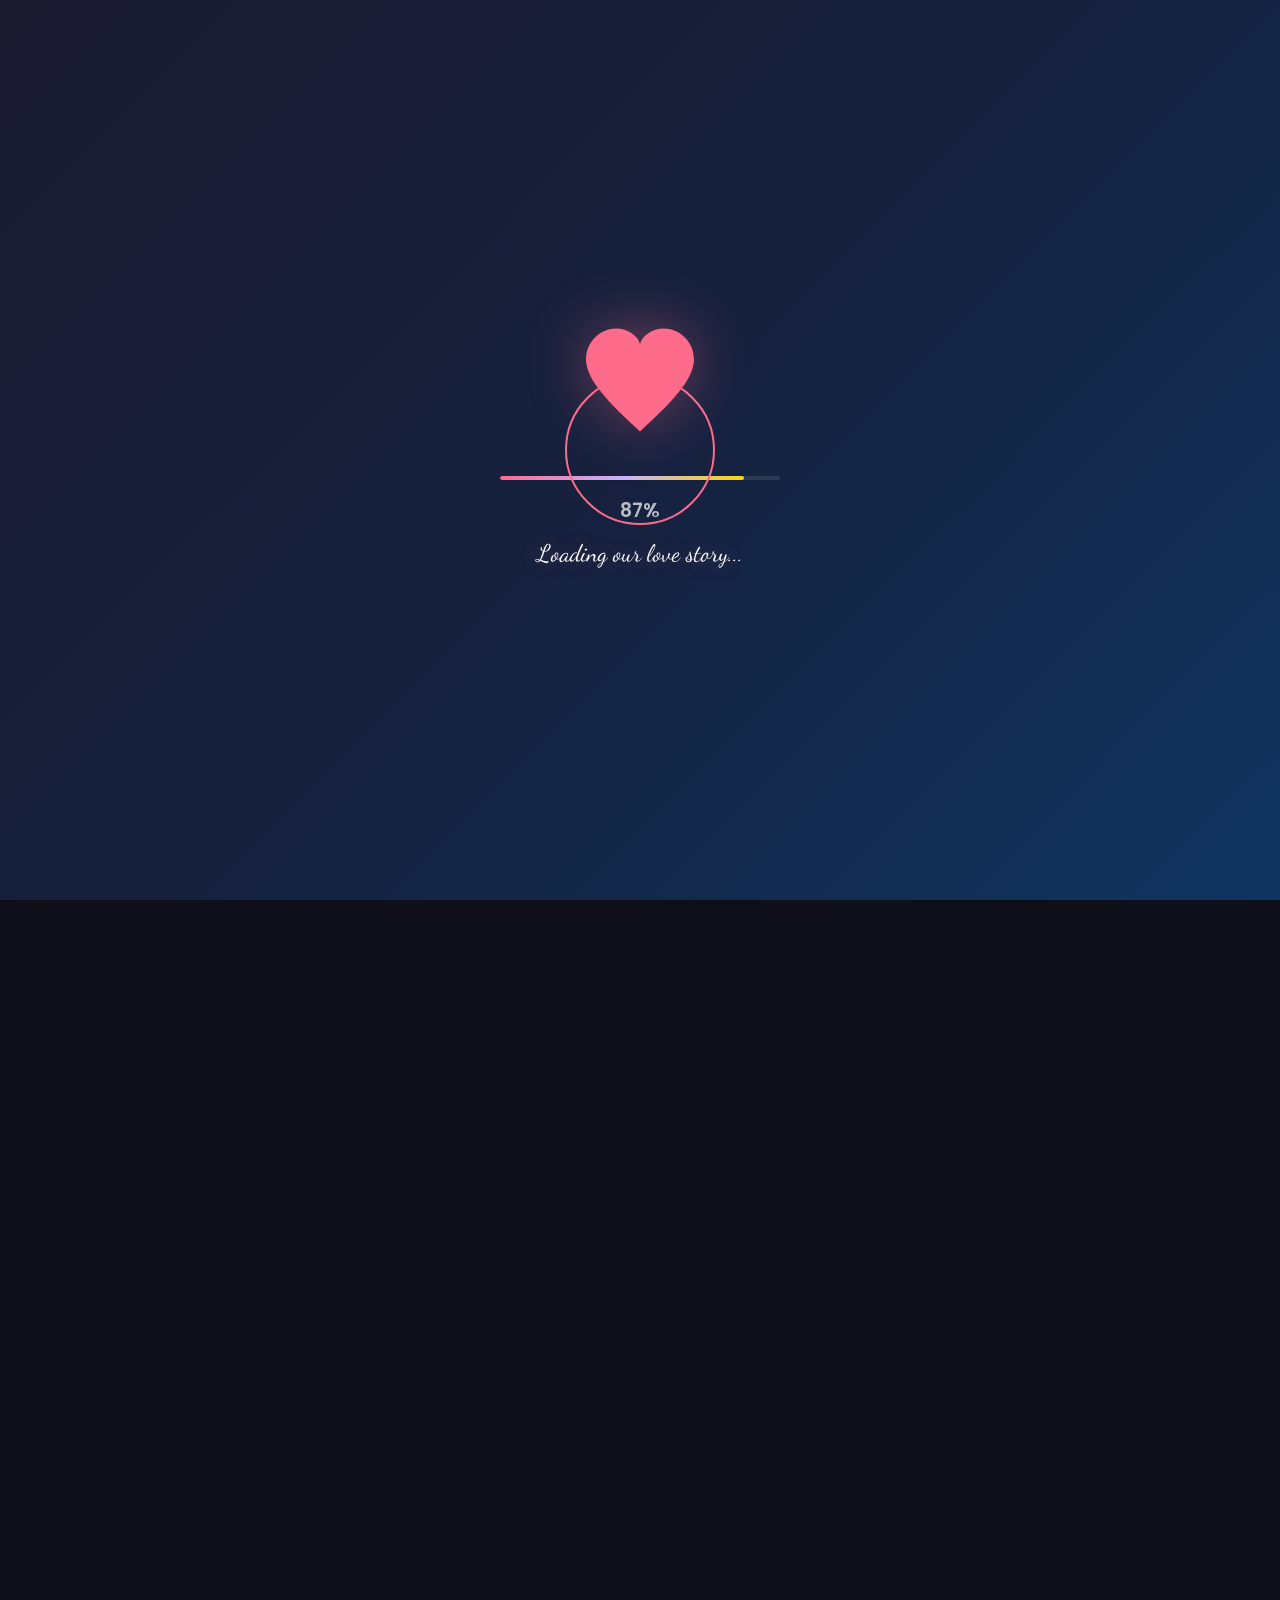
==== commit 3e857ced: "Add dreamy aurora gradient background with animated color blobs" ====
--- a/index.html
+++ b/index.html
@@ -10,6 +10,15 @@
     <link href="https://fonts.googleapis.com/css2?family=Dancing+Script:wght@400;700&family=Poppins:wght@300;400;600&display=swap" rel="stylesheet">
 </head>
 <body>
+    <!-- Aurora Gradient Background -->
+    <div class="aurora-bg">
+        <div class="aurora-blob" style="--x: 20%; --y: 30%; --color: #FF6B8A; --size: 45vw; --dur: 25s;"></div>
+        <div class="aurora-blob" style="--x: 70%; --y: 20%; --color: #C9B1FF; --size: 40vw; --dur: 30s;"></div>
+        <div class="aurora-blob" style="--x: 50%; --y: 70%; --color: #FFD700; --size: 35vw; --dur: 22s;"></div>
+        <div class="aurora-blob" style="--x: 10%; --y: 80%; --color: #FF8FA3; --size: 38vw; --dur: 28s;"></div>
+        <div class="aurora-blob" style="--x: 80%; --y: 60%; --color: #B8A9FF; --size: 42vw; --dur: 26s;"></div>
+    </div>
+
     <!-- Loading Screen -->
     <div id="loader" class="loader">
         <div class="loader-content">
@@ -239,11 +248,8 @@
             </div>
             <div class="slideshow-container" id="slideshowContainer">
                 <div class="slideshow-track" id="slideshowTrack">
-                    <div class="gallery-item slideshow-slide" data-caption="Our First Photo Together">
-                        <img src="images/anniversary.jpeg" alt="Our Moment" loading="lazy">
-                        <div class="gallery-overlay">
-                            <span class="gallery-caption">Our First Photo Together</span>
-                        </div>
+                    <div class="slideshow-slide" data-caption="Our First Photo Together">
+                        <img src="images/anniversary.jpeg" alt="Our Moment">
                     </div>
                 </div>
                 <div class="slideshow-controls">
--- a/css/styles.css
+++ b/css/styles.css
@@ -36,11 +36,52 @@
 
 body {
     font-family: var(--font-body);
-    background: var(--gradient-bg);
+    background: #0F0F1A;
     color: var(--text);
     min-height: 100vh;
     overflow-x: hidden;
     line-height: 1.6;
+}
+
+/* ========================================
+   Aurora Gradient Background
+   ======================================== */
+.aurora-bg {
+    position: fixed;
+    top: 0;
+    left: 0;
+    width: 100%;
+    height: 100%;
+    z-index: 0;
+    overflow: hidden;
+    pointer-events: none;
+}
+
+.aurora-blob {
+    position: absolute;
+    left: var(--x);
+    top: var(--y);
+    width: var(--size);
+    height: var(--size);
+    border-radius: 50%;
+    background: var(--color);
+    opacity: 0.25;
+    filter: blur(80px);
+    transform: translate(-50%, -50%);
+    animation: auroraDrift var(--dur) ease-in-out infinite alternate;
+    will-change: transform;
+}
+
+.aurora-blob:nth-child(2) { animation-delay: -5s; animation-duration: 28s; }
+.aurora-blob:nth-child(3) { animation-delay: -10s; animation-duration: 24s; }
+.aurora-blob:nth-child(4) { animation-delay: -15s; animation-duration: 32s; }
+.aurora-blob:nth-child(5) { animation-delay: -8s; animation-duration: 27s; }
+
+@keyframes auroraDrift {
+    0% { transform: translate(-50%, -50%) scale(1) rotate(0deg); }
+    33% { transform: translate(-30%, -70%) scale(1.15) rotate(60deg); }
+    66% { transform: translate(-70%, -30%) scale(0.9) rotate(120deg); }
+    100% { transform: translate(-50%, -50%) scale(1.1) rotate(180deg); }
 }
 
 /* Custom Cursor */
@@ -1777,6 +1818,8 @@
 }
 
 #main-site {
+    position: relative;
+    z-index: 1;
     transition: opacity 0.8s ease, visibility 0.8s ease;
 }
 
@@ -1896,7 +1939,11 @@
 
 /* Night Mode */
 body.night-mode {
-    --gradient-bg: linear-gradient(135deg, #0a0a12 0%, #121220 50%, #1a1a30 100%);
+    background: #050510;
+}
+
+body.night-mode .aurora-blob {
+    opacity: 0.12;
 }
 
 body.night-mode .nav {
